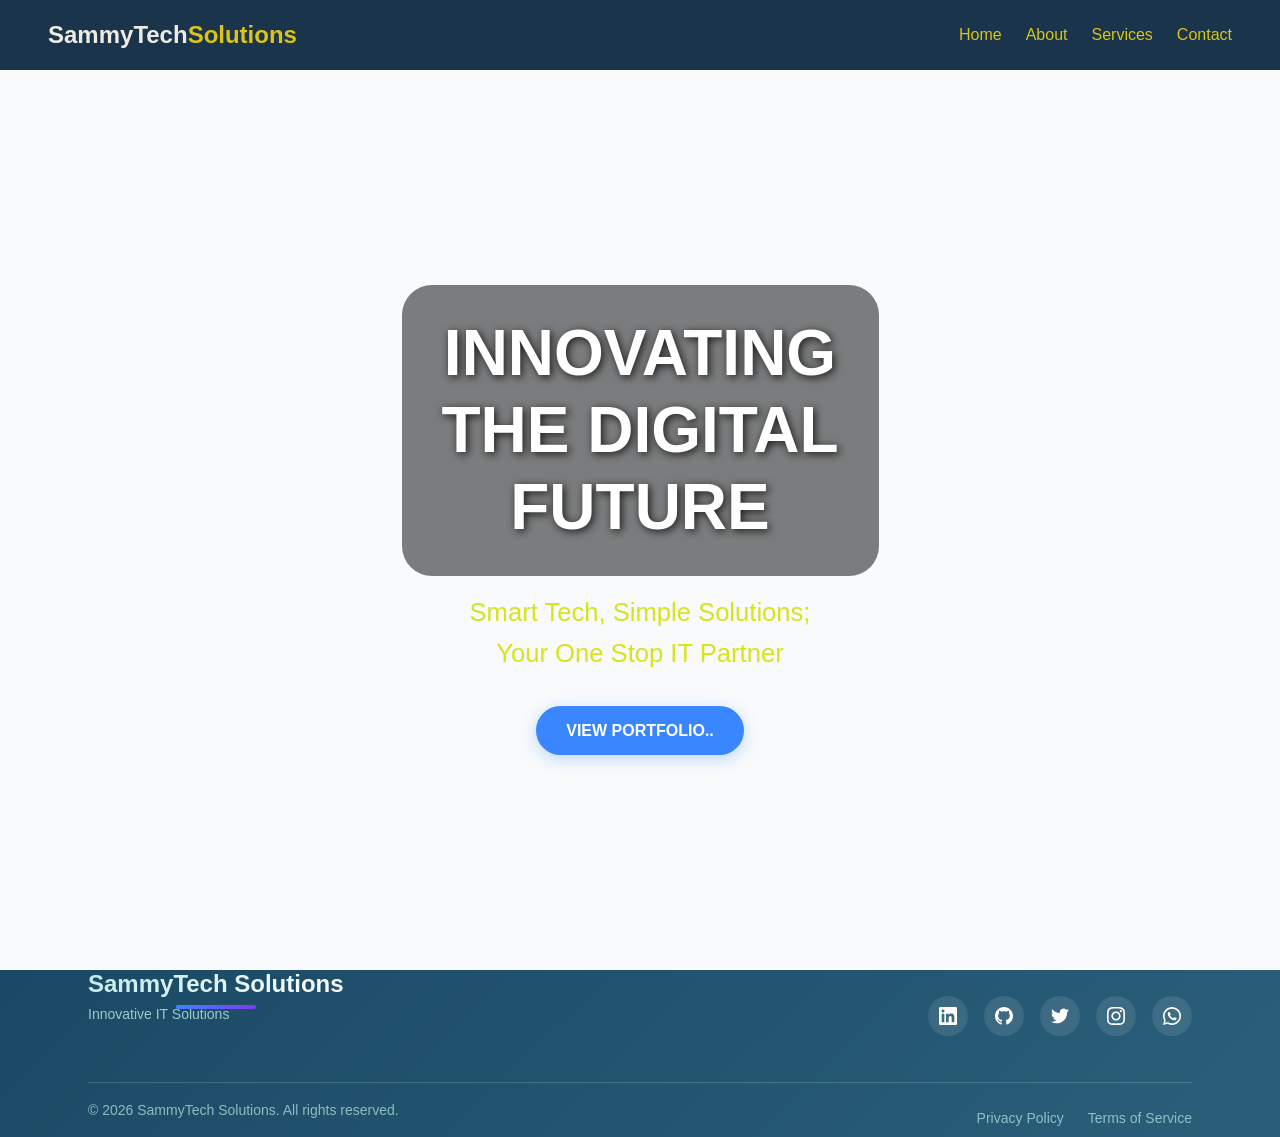
==== index.html @ ba225105 "first commit" ====
<!DOCTYPE html>
<html lang="en">
<head>
  <meta charset="UTF-8">
  <meta name="viewport" content="width=device-width, initial-scale=1.0">
  <title>SammyTech Solutions</title>
  <link rel="stylesheet" href="css/style.css">
</head>
<body>
<!-- Navigation -->
<header>
  <nav class="navbar">
    <div class="logo">SammyTech<span>Solutions</span></div>

    <!-- Hamburger Icon -->
    <div class="menu-toggle" id="menu-toggle">☰</div>

    <ul class="nav-links" id="nav-links">
      <li><a href="index.html">Home</a></li>
      <li><a href="about.html">About</a></li>
      <li><a href="services.html">Services</a></li>
      <li><a href="contact us.html">Contact</a></li>
    </ul>
  </nav>
</header>


<!-- Hero Section with Slideshow -->
<section class="home-hero">
  <div class="slideshow">
    <div class="slide slide1"></div>
    <div class="slide slide2"></div>
    <div class="slide slide3"></div>
  </div>

  <div class="home-hero-content">
    <h1>Innovating <br> the Digital<br> Future</h1>
    <p>Smart Tech, Simple Solutions; <br> Your One Stop IT Partner</p>
    <a href="portfolio.html" class="btn">View Portfolio..</a>
  </div>
</section>


  <!-- Dots (Indicators) -->
  <div class="dots">
    <span class="dot active"></span>
    <span class="dot"></span>
  </div>
</section>


  <!-- ✅ Link JS file -->
  <script src="js/script.js"></script>
  <script>
const slides = document.querySelectorAll('.slide');
const dots = document.querySelectorAll('.dot');
const slider = document.querySelector('.slider');
const nextButton = document.querySelector('.next');
const prevButton = document.querySelector('.prev');
let currentIndex = 0;

function showSlide(index) {
  if (!slides.length || !dots.length) return;

  slides.forEach((slide, i) => {
    slide.classList.remove('active');
    dots[i].classList.remove('active');
  });

  slides[index].classList.add('active');
  dots[index].classList.add('active');

  if (slider) {
    slider.style.transform = `translateX(-${index * 100}%)`;
  }
}

if (nextButton) {
  nextButton.addEventListener('click', () => {
    currentIndex = (currentIndex + 1) % slides.length;
    showSlide(currentIndex);
  });
}

if (prevButton) {
  prevButton.addEventListener('click', () => {
    currentIndex = (currentIndex - 1 + slides.length) % slides.length;
    showSlide(currentIndex);
  });
}

dots.forEach((dot, i) => {
  dot.addEventListener('click', () => {
    currentIndex = i;
    showSlide(i);
  });
});

if (slides.length) {
  setInterval(() => {
    currentIndex = (currentIndex + 1) % slides.length;
    showSlide(currentIndex);
  }, 5000);
}
</script>

<script>
  const toggle = document.getElementById('menu-toggle');
  const navLinks = document.getElementById('nav-links');

  function toggleMenu() {
    if (window.innerWidth > 768) return;
    navLinks.classList.toggle('active');
  }

  toggle.addEventListener('click', (event) => {
    event.stopPropagation();
    toggleMenu();
  });

  document.addEventListener('click', (event) => {
    const clickedInsideNav = navLinks.contains(event.target) || toggle.contains(event.target);

    if (!clickedInsideNav && window.innerWidth <= 768 && navLinks.classList.contains('active')) {
      navLinks.classList.remove('active');
    }
  });
</script>
  <!-- Portfolio Footer -->
    <footer class="portfolio-footer">
        <div class="footer-container">
            <!-- Main Footer Content -->
            <div class="footer-content">
                <!-- Brand/Logo -->
                <div class="footer-brand">
                    <h2 class="brand-title">SammyTech Solutions</h2>
                    <p class="brand-subtitle">Innovative IT Solutions</p>
                </div>


                <!-- Social Media Icons -->
                <div class="social-links">
                    <a href="https://www.linkedin.com/in/sam-david-876a6b316" target="_blank" rel="noopener noreferrer" class="social-icon" aria-label="LinkedIn">
                        <svg class="icon" viewBox="0 0 24 24">
                            <path d="M20.447 20.452h-3.554v-5.569c0-1.328-.027-3.037-1.852-3.037-1.853 0-2.136 1.445-2.136 2.939v5.667H9.351V9h3.414v1.561h.046c.477-.9 1.637-1.85 3.37-1.85 3.601 0 4.267 2.37 4.267 5.455v6.286zM5.337 7.433c-1.144 0-2.063-.926-2.063-2.065 0-1.138.92-2.063 2.063-2.063 1.14 0 2.064.925 2.064 2.063 0 1.139-.925 2.065-2.064 2.065zm1.782 13.019H3.555V9h3.564v11.452zM22.225 0H1.771C.792 0 0 .774 0 1.729v20.542C0 23.227.792 24 1.771 24h20.451C23.2 24 24 23.227 24 22.271V1.729C24 .774 23.2 0 22.222 0h.003z"/>
                        </svg>
                    </a>
                    <a href="https://github.com/samd-sys" target="_blank" rel="noopener noreferrer" class="social-icon" aria-label="GitHub">
                        <svg class="icon" viewBox="0 0 24 24">
                            <path d="M12 0c-6.626 0-12 5.373-12 12 0 5.302 3.438 9.8 8.207 11.387.599.111.793-.261.793-.577v-2.234c-3.338.726-4.033-1.416-4.033-1.416-.546-1.387-1.333-1.756-1.333-1.756-1.089-.745.083-.729.083-.729 1.205.084 1.839 1.237 1.839 1.237 1.07 1.834 2.807 1.304 3.492.997.107-.775.418-1.305.762-1.604-2.665-.305-5.467-1.334-5.467-5.931 0-1.311.469-2.381 1.236-3.221-.124-.303-.535-1.524.117-3.176 0 0 1.008-.322 3.301 1.23.957-.266 1.983-.399 3.003-.404 1.02.005 2.047.138 3.006.404 2.291-1.552 3.297-1.23 3.297-1.23.653 1.653.242 2.874.118 3.176.77.84 1.235 1.911 1.235 3.221 0 4.609-2.807 5.624-5.479 5.921.43.372.823 1.102.823 2.222v3.293c0 .319.192.694.801.576 4.765-1.589 8.199-6.086 8.199-11.386 0-6.627-5.373-12-12-12z"/>
                        </svg>
                    </a>
                    <a href="https://x.com/Samd_254" target="_blank" rel="noopener noreferrer" class="social-icon" aria-label="Twitter">
                        <svg class="icon" viewBox="0 0 24 24">
                            <path d="M23.953 4.57a10 10 0 01-2.825.775 4.958 4.958 0 002.163-2.723c-.951.555-2.005.959-3.127 1.184a4.92 4.92 0 00-8.384 4.482C7.69 8.095 4.067 6.13 1.64 3.162a4.822 4.822 0 00-.666 2.475c0 1.71.87 3.213 2.188 4.096a4.904 4.904 0 01-2.228-.616v.06a4.923 4.923 0 003.946 4.827 4.996 4.996 0 01-2.212.085 4.936 4.936 0 004.604 3.417 9.867 9.867 0 01-6.102 2.105c-.39 0-.779-.023-1.17-.067a13.995 13.995 0 007.557 2.209c9.053 0 13.998-7.496 13.998-13.985 0-.21 0-.42-.015-.63A9.935 9.935 0 0024 4.59z"/>
                        </svg>
                    </a>
                    <a href="https://www.instagram.com/its.sam_dave?igsh=YTFzZWx4OG44Z2Vz" target="_blank" rel="noopener noreferrer" class="social-icon" aria-label="Instagram">
                        <svg class="icon" viewBox="0 0 24 24">
                            <path d="M12 2.163c3.204 0 3.584.012 4.85.07 3.252.148 4.771 1.691 4.919 4.919.058 1.265.069 1.645.069 4.849 0 3.205-.012 3.584-.069 4.849-.149 3.225-1.664 4.771-4.919 4.919-1.266.058-1.644.07-4.85.07-3.204 0-3.584-.012-4.849-.07-3.26-.149-4.771-1.699-4.919-4.92-.058-1.265-.07-1.644-.07-4.849 0-3.204.013-3.583.07-4.849.149-3.227 1.664-4.771 4.919-4.919 1.266-.057 1.645-.069 4.849-.069zm0-2.163c-3.259 0-3.667.014-4.947.072-4.358.2-6.78 2.618-6.98 6.98-.059 1.281-.073 1.689-.073 4.948 0 3.259.014 3.668.072 4.948.2 4.358 2.618 6.78 6.98 6.98 1.281.058 1.689.072 4.948.072 3.259 0 3.668-.014 4.948-.072 4.354-.2 6.782-2.618 6.979-6.98.059-1.28.073-1.689.073-4.948 0-3.259-.014-3.667-.072-4.947-.196-4.354-2.617-6.78-6.979-6.98-1.281-.059-1.69-.073-4.949-.073zm0 5.838c-3.403 0-6.162 2.759-6.162 6.162s2.759 6.163 6.162 6.163 6.162-2.759 6.162-6.163c0-3.403-2.759-6.162-6.162-6.162zm0 10.162c-2.209 0-4-1.79-4-4 0-2.209 1.791-4 4-4s4 1.791 4 4c0 2.21-1.791 4-4 4zm6.406-11.845c-.796 0-1.441.645-1.441 1.44s.645 1.44 1.441 1.44c.795 0 1.439-.645 1.439-1.44s-.644-1.44-1.439-1.44z"/>
                        </svg>
                    </a>
                    <a href="https://wa.me/254114451922" target="_blank" rel="noopener noreferrer" class="social-icon" aria-label="WhatsApp">
    <svg class="icon" viewBox="0 0 24 24">
        <path d="M20.52 3.48A11.82 11.82 0 0012 0C5.37 0 0 5.37 0 12c0 2.12.55 4.19 1.59 6.01L0 24l6.19-1.62A11.94 11.94 0 0012 24c6.63 0 12-5.37 12-12 0-3.18-1.24-6.17-3.48-8.52zM12 21.82c-1.84 0-3.63-.49-5.19-1.43l-.37-.22-3.67.96.98-3.58-.24-.38A9.82 9.82 0 012.18 12C2.18 6.48 6.48 2.18 12 2.18c2.62 0 5.08 1.02 6.93 2.87A9.75 9.75 0 0121.82 12c0 5.52-4.3 9.82-9.82 9.82zm5.36-7.36c-.29-.14-1.7-.84-1.96-.94-.26-.1-.45-.14-.63.15-.19.29-.73.94-.89 1.13-.16.19-.33.21-.62.07-.29-.14-1.21-.45-2.3-1.45-.85-.76-1.42-1.7-1.59-1.99-.16-.29-.02-.45.12-.59.12-.12.29-.33.43-.5.14-.17.19-.29.29-.48.1-.19.05-.36-.02-.5-.07-.14-.63-1.52-.86-2.09-.22-.53-.45-.46-.62-.47h-.53c-.19 0-.5.07-.76.36-.26.29-1 1-1 2.43s1.03 2.82 1.18 3.01c.15.19 2.03 3.1 4.91 4.35.69.3 1.22.48 1.63.61.68.22 1.3.19 1.79.12.55-.08 1.7-.69 1.94-1.35.24-.66.24-1.23.17-1.35-.07-.12-.26-.19-.55-.33z"/>
    </svg>
</a>

                </div>
            </div>

            <!-- Bottom Section -->
            <div class="footer-bottom">
                <p>&copy; 2026 SammyTech Solutions. All rights reserved.</p>
                <div class="footer-links">
                    <a href="#privacy">Privacy Policy</a>
                    <a href="#terms">Terms of Service</a>
                </div>
            </div>
        </div>
    </footer>
</body>
</html>
---- css/style.css ----
/* ============================= */
/* Global Reset & Base Styles     */
/* ============================= */
* {
  margin: 0;
  padding: 0;
  box-sizing: border-box;
}

body {
  font-family: 'Segoe UI', Tahoma, Geneva, Verdana, sans-serif;
  background: #ffffff;
  color: #2E2E2E;
  line-height: 1.6;
}

/* ============================= */
/* Navbar */
/* ============================= */
.navbar {
  display: flex;
  justify-content: space-between;
  align-items: center;
  padding: 1rem 3rem;
  background: #19344b;
  color: #ecece4;
  position: relative;
  z-index: 1000;
}

.navbar .logo {
  font-size: 1.5rem;
  font-weight: bold;
}

.navbar .logo span {
  color: #dbc415;
}

/* Desktop Links */
.navbar .nav-links {
  list-style: none;
  display: flex;
  gap: 1.5rem;
}

.navbar .nav-links a {
  text-decoration: none;
  color: #dbc415;
  font-weight: 500;
  transition: color 0.3s;
}

.navbar .nav-links a:hover,
.navbar .nav-links a.active {
  color: #18ddc3;
}

/* Hamburger Icon */
.menu-toggle {
  font-size: 26px;
  cursor: pointer;
  display: none;
  color: #ecece4;
}

/* Close Button (X) inside menu */
.close-btn {
  font-size: 48px;
  cursor: pointer;
  display: none;
  color: #c5da0b;
  position: absolute;
  top:35px;
  
}

/* Responsive (mobile) */
@media (max-width: 768px) {
  .menu-toggle {
    display: block;
  }

  .navbar .nav-links {
    position: fixed;
    top: 0;
    right: -250px; /* hidden by default */
    width: 15%;
    height: 30%;
    background: #081327;
    flex-direction: column;
    align-items: center;
    justify-content: normal;
    gap: 1rem;
    transition: right 0.3s ease-in-out;
    padding: 2rem 1rem;
    margin-left: auto;
  }

  .navbar .nav-links.active {
    right: 0;
  }

  /* Show close button only when menu is active */
  .navbar .nav-links.active .close-btn {
    display: block;
  }
}



/* ============================= */
/* Home Page - Hero / Slideshow  */
/* ============================= */
/* Hero Section */
.home-hero {
  position: relative;
  height: 100vh;
  overflow: hidden;
  display: flex;
  align-items: center;
  justify-content: center;
  text-align: center;
  color: #fff;
}

/* Slideshow Background */
.slideshow {
  position: absolute;
  inset: 0;
  z-index: -1;
}

.slide {
  position: absolute;
  inset: 0;
  background-size: cover;
  background-position: center;
  opacity: 0;
  animation: fade 15s infinite;
  transition: opacity 0s ease-in-out; /* smooth fade */

}

.slide1 {
  background-image: url('../images/image 5.jpg');
  animation-delay: 0s;
}
.slide2 {
  background-image: url('../images/background 2.webp');
  animation-delay: 5s;
}
.slide3 {
  background-image: url('../images/background 3.webp');
  animation-delay: 10s;
}

@keyframes fade {
  0% { opacity: 0; }
  10% { opacity: 1; }
  30% { opacity: 1; }
  40% { opacity: 0; }
  100% { opacity: 0; }
}

/* Text Styling */
.hero-content {
  background: rgba(0, 0, 0, 0.5); /* black with 50% opacity */
  padding: 30px 40px;
  border-radius: 30px;
  display: inline-block; /* keeps background just around the text */
}

.home-hero-content h1 {
  background: rgba(0, 0, 0, 0.5); /* black with 50% opacity */
  padding: 30px 40px;
  border-radius: 30px;
  font-size: 4rem;
  font-weight: 800;
  text-transform: uppercase;
  text-shadow: 2px 2px 8px rgba(0,0,0,0.8);
  margin-bottom: 1rem;
  display: inline-block; /* keeps background just around the text */
}

.home-hero-content p {
  font-size: 1.6rem;
  margin-bottom: 2rem;
  color: #d6e41c;
}

/* Button Styling */
.btn {
  background: #1B4965;
  color: #1B4965;
  padding: 0.8rem 2rem;
  font-size: 1rem;
  font-weight: bold;
  text-transform: uppercase;
  border-radius: 50px;
  text-decoration: none;
  transition: all 0.3s ease;
}

.btn:hover {
  background: #1B4965;
  color: #23b69d;
  box-shadow: 0 0 15px #087a78;
}

/* Responsive */
@media (max-width: 768px) {
  .hero-content h1 {
    font-size: 2rem;
  }
  .hero-content p {
    font-size: 1rem;
  }
}


/* Hero */
.portfolio-hero {
  height: 90vh;
  background: linear-gradient(rgba(27, 73, 101, 0.7), rgba(27, 73, 101, 0.7)),
              url("hero-bg.jpg") center/cover no-repeat;
  display: flex;
  justify-content: center;
  align-items: center;
  text-align: center;
  color: #ffffff;
}

.portfolio-hero-text h1 {
  font-size: 48px;
}
.portfolio-hero-text span {
  color: #BEE9E8;
}
.portfolio-hero-text p {
  margin: 15px 0;
  font-size: 18px;
}
.btn {
  background: #BEE9E8;
  color: #1B4965;
  padding: 10px 20px;
  border-radius: 25px;
  text-decoration: none;
  font-weight: bold;
  transition: background 0.3s ease;
}
.btn:hover {
  background: #ffffff;
}

/* About */
.about {
  padding: 60px 10%;
  background: #BEE9E8;
  text-align: center;
}
.about h2 {
  margin-bottom: 20px;
}
.about-content {
  display: flex;
  flex-direction: column;
  align-items: center;
  gap: 20px;
}
.about-content img {
  width: 200px;
  border-radius: 50%;
  border: 4px solid #1B4965;
}

/* Portfolio */
.portfolio {
  padding: 60px 10%;
  text-align: center;
}
.portfolio h2 {
  margin-bottom: 20px;
}
.portfolio-grid {
  display: grid;
  grid-template-columns: repeat(auto-fit, minmax(250px, 1fr));
  gap: 20px;
  margin-top: 30px;
}
.card {
  background: #ffffff;
  border-radius: 12px;
  overflow: hidden;
  box-shadow: 0px 4px 8px rgba(0,0,0,0.1);
  transition: transform 0.3s ease;
}
.card:hover {
  transform: translateY(-5px);
}
.card img {
  width: 100%;
  height: 200px;
  object-fit: cover;
}
.card h3 {
  padding: 15px;
  color: #1B4965;
}

/* Contact */
.contact {
  padding: 60px 10%;
  background: #1B4965;
  color: #ffffff;
  text-align: center;
}
.contact a {
  color: #BEE9E8;
  text-decoration: none;
}


/* ============================= */
/* About Page                    */
/* ============================= */
        /* CSS Reset and Base Styles */
        * {
            margin: 0;
            padding: 0;
            box-sizing: border-box;
        }

        :root {
            --deep-navy: #545557;
            --rich-gray: #545557;
            --teal-blue: #1B4965;
            --soft-accent-blue: #8de4f3;
            --soft-accent-yellow: #dbc415;
            --light-text: #ffffff;
            --medium-text: #cccccc;
            --transition: all 0.3s ease;
        }

        body {
            font-family: 'Segoe UI', Tahoma, Geneva, Verdana, sans-serif;
            background-color: var(--deep-navy);
            color: var(--light-text);
            line-height: 1.6;
            overflow-x: hidden;
        }

        .container {
            width: 90%;
            max-width: 1200px;
            margin: 0 auto;
            padding: 2rem 0;
        }

        /* Typography */
        h1, h2, h3 {
            font-weight: 700;
            line-height: 1.2;
            margin-bottom: 1rem;
        }

         h1 {
            font-size: 3.5rem;
            background: linear-gradient(90deg, var(--soft-accent-blue), var(--soft-accent-yellow));
            -webkit-background-clip: text;
            background-clip: text;
            color: white;
            margin-bottom: 1.5rem;
        }

        h2 {
            font-size: 2.5rem;
            position: relative;
            display: inline-block;
            color: #dbc415;
            margin-bottom: 2rem;
        }

        h2::after {
            content: '';
            position: absolute;
            bottom: -10px;
            left: 0;
            width: 60px;
            height: 4px;
            background: linear-gradient(90deg, var(--soft-accent-blue), var(--soft-accent-yellow));
            border-radius: 2px;
        }

        p {
            font-size: 1.1rem;
            color: var(--medium-text);
            margin-bottom: 1.5rem;
        }

        /* Our Story Section */
        .story-section {
            position: relative;
            min-height: 100vh;
            display: flex;
            align-items: center;
            overflow: hidden;
        }

        .story-background {
            position: absolute;
            top: 0;
            left: 0;
            width: 100%;
            height: 100%;
            background-image: url('../images/freestyle 4.png');
            background-size: cover;
            background-position: center;
            z-index: -1;
        }

        .story-background::after {
            content: '';
            position: absolute;
            top: 0;
            left: 0;
            width: 100%;
            height: 100%;
            background: linear-gradient(135deg, rgba(13, 17, 23, 0.85) 0%, rgba(26, 26, 26, 0.75) 100%);
        }

        .story-content {
            display: grid;
            grid-template-columns: 1fr;
            gap: 3rem;
            align-items: center;
        }

        .story-text {
            opacity: 0;
            transform: translateY(30px);
            transition: opacity 0.8s ease, transform 0.8s ease;
        }

        .story-text.visible {
            opacity: 1;
            transform: translateY(0);
        }

        .story-image {
            opacity: 0;
            transform: translateY(30px);
            transition: opacity 0.8s ease 0.3s, transform 0.8s ease 0.3s;
            border-radius: 10px;
            overflow: hidden;
            box-shadow: 0 10px 30px rgba(0, 0, 0, 0.3);
        }

        .story-image.visible {
            opacity: 1;
            transform: translateY(0);
        }

        .story-image img {
            width: 100%;
            height: auto;
            display: block;
            transition: transform 0.5s ease;
        }

        .story-image:hover img {
            transform: scale(1.05);
        }

        /* FAQ Section */
        .faq-section {
            padding: 5rem 0;
            background-color: var(--rich-gray);
        }

        .faq-container {
            max-width: 800px;
            margin: 0 auto;
        }

        .faq-item {
            margin-bottom: 1rem;
            border-radius: 8px;
            overflow: hidden;
            box-shadow: 0 4px 15px rgba(0, 0, 0, 0.1);
            transition: var(--transition);
            background-color: rgba(243, 234, 234, 0.05);
        }

        .faq-item:hover {
            box-shadow: 0 6px 20px rgba(187, 216, 228, 0.15);
        }

        .faq-question {
            padding: 1.5rem;
            cursor: pointer;
            display: flex;
            justify-content: space-between;
            align-items: center;
            font-weight: 600;
            font-size: 1.2rem;
            transition: var(--transition);
        }

        .faq-question:hover {
            color: var(--soft-accent-blue);
        }

        .faq-arrow {
            transition: transform 0.3s ease;
        }

        .faq-arrow.rotated {
            transform: rotate(180deg);
        }

        .faq-answer {
            max-height: 0;
            overflow: hidden;
            transition: max-height 0.5s ease, padding 0.3s ease;
            padding: 0 1.5rem;
            background-color: rgba(255, 255, 255, 0.03);
        }

        .faq-answer.open {
            max-height: 500px;
            padding: 1.5rem;
        }

        .faq-answer p {
            margin-bottom: 0;
            opacity: 0;
            transition: opacity 0.3s ease 0.2s;
        }

        .faq-answer.open p {
            opacity: 1;
        }

        /* Responsive Design */
        @media (min-width: 768px) {
            .story-content {
                grid-template-columns: 1fr 1fr;
            }
            
            h1 {
                font-size: 4rem;
            }
        }

        @media (max-width: 767px) {
            h1 {
                font-size: 2.5rem;
            }
            
            h2 {
                font-size: 2rem;
            }
            
            .story-section {
                min-height: 80vh;
            }
        }

/* ============================= */
/* portfolio page                */
/* ============================= */

        /* CSS Variables */
        :root {
            --primary-color: #3a86ff;
            --secondary-color: #8338ec;
            --accent-color: #ff006e;
            --dark-color: #1a1a2e;
            --light-color: #f8f9fa;
            --gray-color: #6c757d;
            --transition: all 0.3s ease;
        }

        /* Base Styles */
        * {
            margin: 0;
            padding: 0;
            box-sizing: border-box;
        }

        html {
            scroll-behavior: smooth;
        }

        body {
            font-family: 'Segoe UI', Tahoma, Geneva, Verdana, sans-serif;
            line-height: 1.6;
            color: #333;
            background-color: var(--light-color);
        }

        .container {
            width: 90%;
            max-width: 1200px;
            margin: 0 auto;
            padding: 0 15px;
        }

        section {
            padding: 80px 0;
        }

        h1, h2, h3, h4 {
            margin-bottom: 1rem;
            line-height: 1.2;
        }

        h2 {
            font-size: 2.5rem;
            text-align: center;
            margin-bottom: 3rem;
            position: relative;
        }

        h2::after {
            content: '';
            position: absolute;
            bottom: -10px;
            left: 50%;
            transform: translateX(-50%);
            width: 80px;
            height: 4px;
            background: linear-gradient(to right, var(--primary-color), var(--secondary-color));
            border-radius: 2px;
        }

        p {
            margin-bottom: 1rem;
        }

        .btn {
            display: inline-block;
            padding: 12px 30px;
            background: var(--primary-color);
            color: white;
            border: none;
            border-radius: 30px;
            cursor: pointer;
            text-decoration: none;
            font-weight: 600;
            transition: var(--transition);
            box-shadow: 0 4px 15px rgba(58, 134, 255, 0.3);
        }

        .btn:hover {
            background: var(--secondary-color);
            transform: translateY(-3px);
            box-shadow: 0 6px 20px rgba(131, 56, 236, 0.4);
        }

        .btn-outline {
            background: transparent;
            border: 2px solid var(--primary-color);
            color: var(--primary-color);
        }

        .btn-outline:hover {
            background: var(--primary-color);
            color: white;
        }

        /* Hero Section */
      .hero {
    background: url('../images/freestyle 1.png') no-repeat center center/cover;
    color: white;
    padding: 150px 0 100px;
    text-align: center;
}


        .hero-content {
            max-width: 800px;
            margin: 0 auto;
        }

        .hero h1 {
            font-size: 3.5rem;
            margin-bottom: 1.5rem;
        }

        .hero p {
            font-size: 1.2rem;
            margin-bottom: 2.5rem;
            opacity: 0.9;
        }

        .hero-btns {
            display: flex;
            justify-content: center;
            gap: 20px;
        }

        .hero .btn {
            background: white;
            color: var(--primary-color);
        }

        .hero .btn-outline {
            background: transparent;
            border: 2px solid white;
            color: white;
        }

        .hero .btn:hover {
            background: var(--accent-color);
            color: white;
            border-color: var(--accent-color);
        }

        /* Services Section */
        .services-grid {
            display: grid;
            grid-template-columns: repeat(auto-fit, minmax(250px, 1fr));
            gap: 30px;
        }

        .service-card {
            background: white;
            padding: 40px 30px;
            border-radius: 10px;
            text-align: center;
            box-shadow: 0 5px 15px rgba(0, 0, 0, 0.05);
            transition: var(--transition);
        }

        .service-card:hover {
            transform: translateY(-10px);
            box-shadow: 0 15px 30px rgba(0, 0, 0, 0.1);
        }

        .service-icon {
            font-size: 3rem;
            color: var(--primary-color);
            margin-bottom: 20px;
        }

        .service-card h3 {
            font-size: 1.5rem;
            margin-bottom: 15px;
        }

        /* Projects Section */
        .projects-grid {
            display: grid;
            grid-template-columns: repeat(auto-fill, minmax(300px, 1fr));
            gap: 30px;
        }

       .project-card {
  background: #fff;
  border-radius: 12px;
  overflow: hidden;
  box-shadow: 0 4px 10px rgba(0, 0, 0, 0.1);
  max-width: 350px;
  transition: transform 0.3s ease, box-shadow 0.3s ease;
}

.project-card:hover {
  transform: translateY(-5px);
  box-shadow: 0 6px 16px rgba(0, 0, 0, 0.15);
}

.project-card img.gallery-img {
  width: 100%;
  height: 200px;
  object-fit: cover; /* keeps the image nicely cropped */
  display: block;
}

.project-content {
  padding: 16px;
  text-align: left;
}

.project-content h3 {
  font-size: 1.2rem;
  margin-bottom: 8px;
}

.project-content p {
  font-size: 0.95rem;
  color: #555;
  margin-bottom: 12px;
}

.project-tech {
  display: flex;
  flex-wrap: wrap;
  gap: 8px;
}

.tech-tag {
  background: #f0f0f0;
  color: #333;
  padding: 4px 10px;
  border-radius: 6px;
  font-size: 0.8rem;
}

        .project-btn {
            display: inline-block;
            margin-top: 10px;
            font-weight: 500;
            color: var(--primary-color);
            text-decoration: none;
            transition: var(--transition);
        }

        .project-btn:hover {
            color: var(--secondary-color);
        }

        /* Gallery Section */
    .gallery {
    padding: 80px 0;
    text-align: center;
    background-color: #0d1117; /* dark theme */
    color: white;
}

.gallery h2 {
    font-size: 2em;
    margin-bottom: 40px;
}

.gallery-grid {
    display: grid;
    grid-template-columns: repeat(auto-fit, minmax(250px, 1fr));
    gap: 25px;
    max-width: 1200px;
    margin: 0 auto;
}

.gallery-item {
    position: relative;
    overflow: hidden;
    border-radius: 12px;
    box-shadow: 0 4px 15px rgba(0,0,0,0.3);
    transition: transform 0.3s ease;
}

.gallery-item:hover {
    transform: scale(1.05);
}

.gallery-img {
   width: 100%;
    height: 100%;
    object-fit: cover;
    display: block;
} 

.gallery-caption {
    background: rgba(0, 0, 0, 0.6);
    color: white;
    position: absolute;
    bottom: 0;
    width: 100%;
    padding: 10px;
    font-size: 0.95em;
    text-align: center;
}


        .gallery-item:hover .gallery-caption {
            transform: translateY(0);
        }

        /* Lightbox */
        .lightbox {
            display: none;
            position: fixed;
            top: 0;
            left: 0;
            width: 100%;
            height: 100%;
            background: rgba(0, 0, 0, 0.9);
            z-index: 2000;
            justify-content: center;
            align-items: center;
        }

        .lightbox-content {
            max-width: 90%;
            max-height: 90%;
        }

        .lightbox img {
            max-width: 100%;
            max-height: 100%;
            border-radius: 10px;
        }

        .lightbox-close {
            position: absolute;
            top: 20px;
            right: 30px;
            color: rgb(255, 255, 255);
            font-size: 2rem;
            cursor: pointer;
        }

        /* Skills Section */
        .skills-container {
            display: grid;
            grid-template-columns: repeat(auto-fit, minmax(300px, 1fr));
            gap: 40px;
            
        }

        .skill-category h3 {
            font-size: 1.5rem;
            margin-bottom: 20px;
            color: var(--primary-color);
        }

        .skill-list {
            display: flex;
            flex-wrap: wrap;
            gap: 15px;
        }

        .skill-item {
            background: rgb(217, 223, 233);
            padding: 15px 20px;
            border-radius: 8px;
            box-shadow: 0 3px 10px rgba(0, 0, 0, 0.05);
            display: flex;
            align-items: center;
            gap: 10px;
            transition: var(--transition);
        }

        .skill-item:hover {
            transform: translateY(-5px);
            box-shadow: 0 5px 15px rgba(0, 0, 0, 0.1);
        }

        .skill-icon {
            font-size: 1.5rem;
            color: var(--primary-color);
        }

        /* Achievements Section */
        .achievements-container {
            display: grid;
            grid-template-columns: repeat(auto-fit, minmax(300px, 1fr));
            gap: 30px;
        }

        .achievement-card {
            background: white;
            padding: 30px;
            border-radius: 10px;
            box-shadow: 0 5px 15px rgba(0, 0, 0, 0.05);
            text-align: center;
            transition: var(--transition);
        }

        .achievement-card:hover {
            transform: translateY(-10px);
            box-shadow: 0 15px 30px rgba(0, 0, 0, 0.1);
        }

        .achievement-icon {
            font-size: 3rem;
            color: var(--primary-color);
            margin-bottom: 20px;
        }

        .achievement-number {
            font-size: 3rem;
            font-weight: 700;
            color: var(--primary-color);
            margin-bottom: 10px;
        }

        .testimonial {
            background: white;
            padding: 30px;
            border-radius: 10px;
            box-shadow: 0 5px 15px rgba(0, 0, 0, 0.05);
            position: relative;
        }

        .testimonial::before {
            content: '"';
            font-size: 5rem;
            color: rgba(58, 134, 255, 0.1);
            position: absolute;
            top: -10px;
            left: 10px;
        }

        .testimonial-text {
            font-style: italic;
            margin-bottom: 20px;
        }

        .testimonial-author {
            font-weight: 600;
            color: var(--primary-color);
        }

        /* Footer */
        footer {
            background: var(--dark-color);
            color: white;
            padding: 60px 0 30px;
        }

        .footer-content {
            display: grid;
            grid-template-columns: repeat(auto-fit, minmax(250px, 1fr));
            gap: 40px;
            margin-bottom: 40px;
        }

        .footer-about h3, .footer-links h3, .footer-contact h3 {
            color: white;
            margin-bottom: 20px;
            font-size: 1.3rem;
        }

        .footer-links ul {
            list-style: none;
        }

        .footer-links li {
            margin-bottom: 10px;
        }

        .footer-links a {
            color: #ccc;
            text-decoration: none;
            transition: var(--transition);
        }

        .footer-links a:hover {
            color: var(--primary-color);
        }

        .footer-contact p {
            margin-bottom: 10px;
            display: flex;
            align-items: center;
            gap: 10px;
        }

        .social-links {
            display: flex;
            gap: 15px;
            margin-top: 20px;
        }

        .social-links a {
            display: flex;
            align-items: center;
            justify-content: center;
            width: 40px;
            height: 40px;
            background: rgba(255, 255, 255, 0.1);
            border-radius: 50%;
            color: white;
            text-decoration: none;
            transition: var(--transition);
        }

        .social-links a:hover {
            background: var(--primary-color);
            transform: translateY(-5px);
        }

        .copyright {
            text-align: center;
            padding-top: 30px;
            border-top: 1px solid rgba(255, 255, 255, 0.1);
            color: #ccc;
            font-size: 0.9rem;
        }

        /* Responsive Design */
        @media (max-width: 992px) {
            .hero h1 {
                font-size: 2.8rem;
            }
        }

       

            .hero h1 {
                font-size: 2.3rem;
            }

            .hero-btns {
                flex-direction: column;
                align-items: center;
            }

            h2 {
                font-size: 2rem;
            }
        

        @media (max-width: 576px) {
            .hero h1 {
                font-size: 2rem;
            }

            section {
                padding: 60px 0;
            }
        }

/* ============================= */
/* Contact Page                  */
/* ============================= */
/* Contact Section */
.contact-section {
  padding: 60px 20px;
  max-width: 1200px;
  margin: auto;
}

.contact-header {
  text-align: center;
  margin-bottom: 40px;
}

.contact-header h1 {
  font-size: 2.5rem;
  color: #1B4965;
}

.contact-header p {
  color: #fafaf8;
}

/* Container Layout */
.contact-container {
  display: flex;
  flex-wrap: wrap;
  gap: 30px;
  margin-bottom: 40px;
}

/* Contact Form */
.contact-form {
  flex: 1;
  min-width: 10px;
  min-height: 50px;
  background: #13242398;
  padding: 25px;
  border-radius: 10px;
  box-shadow: 0 4px 12px rgba(0,0,0,0.1);
  transition: transform 0.3s;
}

.contact-form:hover {
  transform: translateY(-5px);
}

.contact-form h2 {
  margin-bottom: 15px;
  color: #f0f3f5;
}

.contact-form input,
.contact-form textarea {
  width: 100%;
  padding: 12px;
  margin: 10px 0;
  border: 1px solid #ddd;
  border-radius: 6px;
  outline: none;
  transition: 0.3s;
}

.contact-form input:focus,
.contact-form textarea:focus {
  border-color: #BEE9E8;
  box-shadow: 0 0 5px #BEE9E8;
}

.contact-form button {
  width: 100%;
  padding: 12px;
  background: #1B4965;
  color: #fff;
  border: none;
  border-radius: 6px;
  font-size: 1rem;
  cursor: pointer;
  transition: background 0.3s, transform 0.2s;
}

.contact-form button:hover {
  background: #7ff7d9;
  color: #1B4965;
  transform: scale(1.05);
}

/* Contact Info */
.contact-info {
  flex: 1;
  min-width: 300px;
  background: #fff;
  padding: 25px;
  border-radius: 10px;
  box-shadow: 0 4px 12px rgba(0,0,0,0.1);
}

.contact-info h2 {
  margin-bottom: 15px;
}

.contact-info p {
  margin: 10px 0;
  font-size: 1rem;
}

.contact-info i {
  margin-right: 10px;
  color: #1B4965;
  transition: transform 0.3s, color 0.3s;
}

.contact-info a {
  color: #1B4965;
  text-decoration: none;
  transition: color 0.3s;
}

.contact-info a:hover i,
.contact-info a:hover {
  color: #BEE9E8;
  transform: scale(1.2);
}

/* Map */
.map-container {
  margin-top: 20px;
  border-radius: 8px;
  overflow: hidden;
}

/* Newsletter */
.newsletter {
  text-align: center;
  background: #1B4965;
  padding: 30px;
  border-radius: 10px;
  color: #fff;
}

.newsletter h2 {
  margin-bottom: 15px;
}

.newsletter form {
  display: flex;
  justify-content: center;
  gap: 10px;
  flex-wrap: wrap;
}

.newsletter input {
  padding: 12px;
  width: 250px;
  border: none;
  border-radius: 6px;
  outline: none;
}

.newsletter button {
  padding: 12px 20px;
  border: none;
  border-radius: 6px;
  background: #BEE9E8;
  color: #1B4965;
  font-weight: bold;
  cursor: pointer;
  transition: 0.3s;
}

.newsletter button:hover {
  background: #fff;
  color: #1B4965;
}

/* Responsive */
@media (max-width: 768px) {
  .contact-container {
    flex-direction: column;
  }
}

/* ============================= */
/* services                      */
/* ============================= */
       /* Hero Section */
.service-hero {
  background: linear-gradient(rgba(27, 73, 101, 0.8), rgba(27, 73, 101, 0.8)),
              url('https://via.placeholder.com/1600x500/1b4965/ffffff?text=Tech+Background');
  background-size: cover;
  background-position: center;
  background: url('../images/SD logo 2.png');
  padding: 100px 20px;
  text-align: center;
  font-size: 34px;
  color: #ffffff;
}

/* Hero Content */
.service-hero-content {
  background: rgba(0, 0, 0, 0.5); /* black with 50% opacity */
  padding: 30px 40px;
  border-radius: 30px;
  display: inline-block; /* keeps background just around the text */
}

.service-hero-content h1 {
  font-size: 6rem;
  margin-bottom: 3rem;
  text-shadow: #dbc415;
}

.service-hero-content p {
  font-size: 2rem;
  margin-bottom: 2rem;
  color: #dbc415;
}

    /* ===== Container ===== */
    #services {
      padding: 60px 20px;
      background: linear-gradient(135deg, #616770, #616770);
      font-family: Arial, sans-serif;
    }

    #services h2 {
      text-align: center;
      font-size: 2.5rem;
      margin-bottom: 50px;
      color: #f3f6f8;
    }

    /* ===== Grid Layout ===== */
    .services-grid {
      display: grid;
      grid-template-columns: repeat(auto-fit, minmax(280px, 1fr));
      gap: 25px;
      max-width: 1200px;
      margin: 0 auto;
    }

    /* ===== Card Style ===== */
    .service-card {
      background: #f8e7e7;
      border-radius: 12px;
      padding: 25px;
      box-shadow: 0 4px 12px rgba(0,0,0,0.1);
      transition: transform 0.3s ease, box-shadow 0.3s ease;
      position: relative;
    }

    .service-card:hover {
      transform: translateY(-5px);
      box-shadow: 0 6px 18px rgba(0,0,0,0.15);
    }

    .service-card h3 {
      margin-bottom: 10px;
      font-size: 1.3rem;
      color: #1B4965;
    }

    .service-card p {
      font-size: 0.95rem;
      color: #444;
      line-height: 1.5;
    }
    .service-details .service-img {
  width: 30%;
  border-radius: 8px;
  margin-bottom: 15px;
  box-shadow: 0 4px 12px rgba(0,0,0,0.1);
  transition: transform 0.3s ease;
}

.service-details .service-img:hover {
  transform: scale(1.03);
}


    /* ===== Buttons ===== */
    .learn-more-btn, .close-details {
      background: #1B4965;
      color: #fff;
      border: none;
      padding: 10px 18px;
      margin-top: 15px;
      cursor: pointer;
      border-radius: 6px;
      font-size: 0.9rem;
      transition: all 0.3s ease;
    }

    .learn-more-btn:hover, .close-details:hover {
      background: #23b69d;
      box-shadow: 0 0 10px rgba(35,182,157,0.5);
    }

    /* ===== Hidden Details ===== */
    .service-details {
      display: none;
      margin-top: 20px;
      background: #9cacc4;
      padding: 15px;
      border-radius: 10px;
      animation: fadeIn 0.3s ease;
    }

    .service-details.active {
      display: block;
    }

    @keyframes fadeIn {
      from {opacity: 0; transform: translateY(10px);}
      to {opacity: 1; transform: translateY(0);}
    }

    .service-details h4 {
      margin-bottom: 10px;
      color: #1B4965;
    }

    .service-details ul {
      list-style: none;
      padding: 0;
    }

    .service-details ul li {
      margin-bottom: 8px;
      padding-left: 15px;
      position: relative;
    }

    .service-details ul li::before {
      content: "✔";
      position: absolute;
      left: 0;
      color: #23b69d;
    }

    .close-details {
      position: absolute;
      top: 10px;
      right: 10px;
      font-size: 1rem;
      padding: 5px 10px;
    }

    @media (max-width: 768px) {
      body {
        overflow-x: hidden;
      }

      .service-hero {
        padding: 80px 16px;
      }

      .service-hero-content {
        width: 100%;
        max-width: 100%;
        padding: 24px 18px;
        border-radius: 20px;
      }

      .service-hero-content h1 {
        font-size: 2.5rem;
        margin-bottom: 1rem;
      }

      .service-hero-content p {
        font-size: 1.25rem;
        margin-bottom: 0.5rem;
      }

      #services {
        padding: 40px 16px;
      }

      #services h2 {
        font-size: 2rem;
        margin-bottom: 28px;
      }

      .services-grid {
        grid-template-columns: 1fr;
        gap: 18px;
      }

      .service-card {
        padding: 18px;
      }

      .service-card h3 {
        font-size: 1.15rem;
      }

      .service-card p {
        font-size: 0.9rem;
      }

      .learn-more-btn,
      .close-details {
        width: 100%;
        display: block;
        text-align: center;
      }

      .service-details {
        padding: 18px 14px 14px;
      }

      .close-details {
        position: relative;
        top: auto;
        right: auto;
        margin: 0 0 10px auto;
      }

      .portfolio-footer {
        padding: 1.5rem 1rem !important;
      }

      .footer-content,
      .footer-bottom {
        flex-direction: column;
        align-items: center;
        text-align: center;
      }

      .footer-nav,
      .social-links,
      .footer-links {
        flex-wrap: wrap;
        justify-content: center;
      }
    }

@keyframes fadeIn {
  from { opacity: 0; transform: translateY(15px); }
  to { opacity: 1; transform: translateY(0); }
}

/* ============================= */
/* Footer                        */
/* ============================= */
 * {
            margin: 0;
            padding: 0;
            box-sizing: border-box;
        }

        :root {
            /* Portfolio Colors */
            --portfolio-cyan: #BEE9E8;
            --portfolio-navy: #1B4965;
            --portfolio-cyan-dark: #A8D8D7;
            --portfolio-navy-light: #2A5F7A;
            
            /* Typography */
            --font-family: -apple-system, BlinkMacSystemFont, 'Segoe UI', Roboto, sans-serif;
        }

        body {
            font-family: var(--font-family);
            background-color: #f8fafc;
            min-height: 100vh;
            display: flex;
            flex-direction: column;
        }

        /* Main content for demo */
        .main-content {
            flex: 1;
            display: flex;
            align-items: center;
            justify-content: center;
            padding: 2rem;
            text-align: center;
        }

        .main-content h1 {
            font-size: 3rem;
            font-weight: bold;
            background: linear-gradient(135deg, var(--portfolio-navy), var(--portfolio-cyan-dark));
            -webkit-background-clip: text;
            background-clip: text;
            -webkit-text-fill-color: transparent;
            margin-bottom: 1rem;
        }

        .main-content p {
            color: #64748b;
            font-size: 1.2rem;
            margin-bottom: 2rem;
            max-width: 600px;
        }

        /* Footer Styles */
        .portfolio-footer {
            background: linear-gradient(135deg, var(--portfolio-navy), var(--portfolio-navy-light));
            padding: 0rem 5.5rem;
            color: var(--portfolio-cyan);
        }

        .footer-container {
            max-width: 1200px;
            margin: 0 auto;
        }

        /* Desktop Layout */
        .footer-content {
            display: flex;
            align-items: center;
            justify-content: space-between;
        }

        /* Brand Section */
        .footer-brand {
            flex-shrink: 0;
        }

        .brand-title {
            font-size: 1.5rem;
            font-weight: bold;
            background: linear-gradient(135deg, var(--portfolio-cyan), white);
            -webkit-background-clip: text;
            background-clip: text;
            -webkit-text-fill-color: transparent;
            margin-bottom: 0.25rem;
        }

        .brand-subtitle {
            font-size: 0.875rem;
            color: rgba(190, 233, 232, 0.8);
        }

        /* Navigation */
        .footer-nav {
            display: flex;
            gap: 2rem;
        }

        .footer-link {
            position: relative;
            color: var(--portfolio-cyan);
            text-decoration: none;
            font-weight: 500;
            padding: 0.5rem 0;
            transition: all 0.3s cubic-bezier(0.4, 0, 0.2, 1);
            display: inline-block;
        }

        .footer-link::after {
            content: '';
            position: absolute;
            bottom: 0;
            left: 0;
            width: 0;
            height: 2px;
            background-color: var(--portfolio-cyan);
            transition: width 0.3s ease-out;
        }

        .footer-link:hover {
            transform: scale(1.05);
            color: white;
        }

        .footer-link:hover::after {
            width: 100%;
        }

        /* Social Media */
        .social-links {
            display: flex;
            gap: 1rem;
        }

        .social-icon {
            display: inline-flex;
            align-items: center;
            justify-content: center;
            width: 2.5rem;
            height: 2.5rem;
            border-radius: 50%;
            background-color: rgba(190, 233, 232, 0.2);
            color: var(--portfolio-cyan);
            text-decoration: none;
            transition: all 0.3s cubic-bezier(0.4, 0, 0.2, 1);
        }

        .social-icon:hover {
            transform: scale(1.1);
            background-color: var(--portfolio-cyan);
            color: var(--portfolio-navy);
            box-shadow: 0 10px 25px rgba(190, 233, 232, 0.25);
        }

        /* SVG Icons */
        .icon {
            width: 18px;
            height: 18px;
            fill: currentColor;
        }

        /* Bottom Section */
        .footer-bottom {
            margin-top: 0rem;
            padding-top: 1rem;
            border-top: 1px solid rgba(190, 233, 232, 0.2);
            display: flex;
            justify-content: space-between;
            align-items: center;
        }

        .footer-bottom p {
            font-size: 0.875rem;
            color: rgba(190, 233, 232, 0.7);
        }

        .footer-links {
            display: flex;
            gap: 1.5rem;
        }

        .footer-links a {
            font-size: 0.875rem;
            color: rgba(190, 233, 232, 0.7);
            text-decoration: none;
            transition: color 0.3s ease;
        }

        .footer-links a:hover {
            color: var(--portfolio-cyan);
        }

        /* Mobile Styles */
        @media (max-width: 768px) {
            .main-content h1 {
                font-size: 2rem;
            }

            .footer-content {
                flex-direction: column;
                gap: 2rem;
                text-align: center;
            }

            .footer-nav {
                flex-wrap: wrap;
                justify-content: center;
                gap: 1.5rem;
            }

            .footer-bottom {
                flex-direction: column;
                gap: 1rem;
                text-align: center;
            }

            .footer-links {
                justify-content: center;
            }
        }

        @media (max-width: 480px) {
            .footer-nav {
                flex-direction: column;
                gap: 1rem;
            }
        }
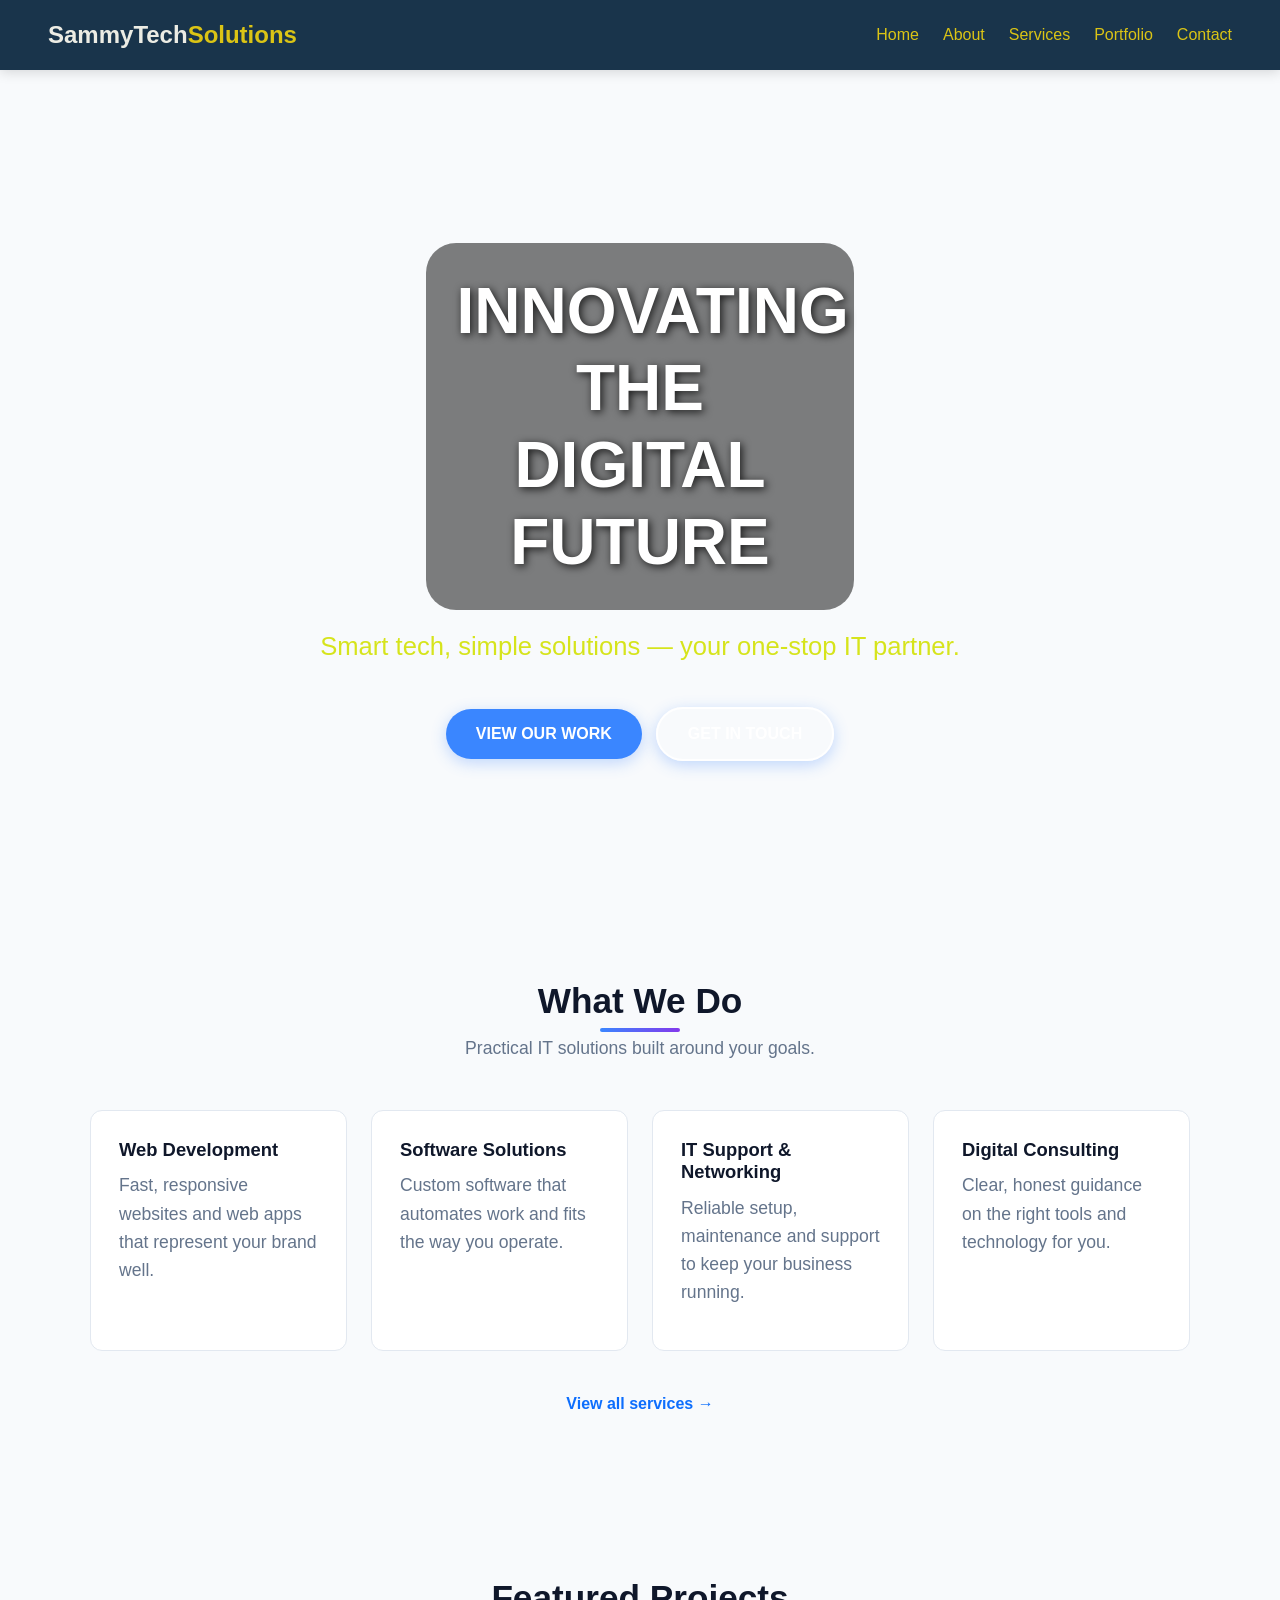
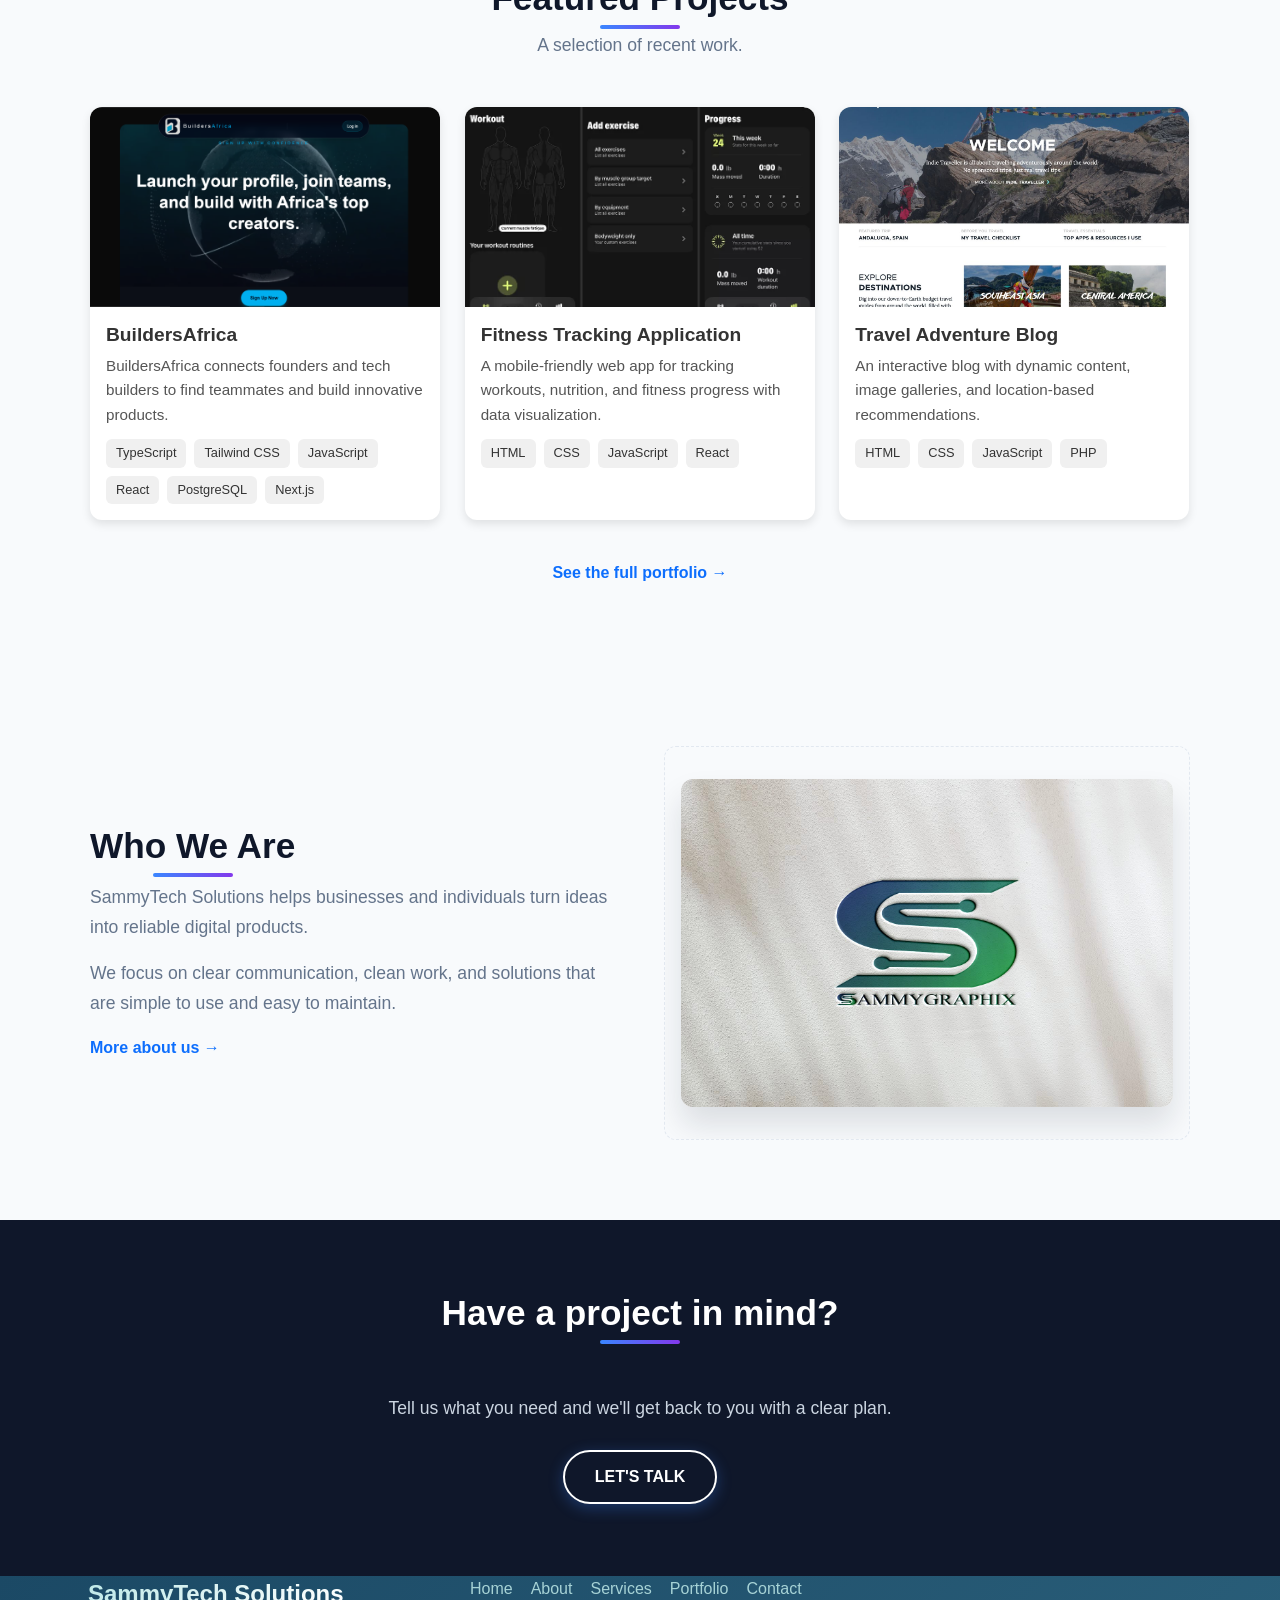
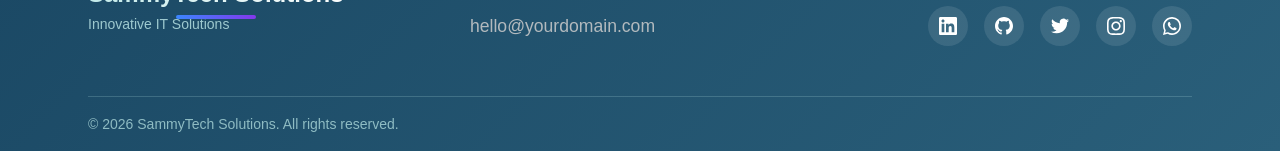
==== commit 02c765e5: "update website sections" ====
--- a/index.html
+++ b/index.html
@@ -3,181 +3,409 @@
 <head>
   <meta charset="UTF-8">
   <meta name="viewport" content="width=device-width, initial-scale=1.0">
-  <title>SammyTech Solutions</title>
+  <title>SammyTech Solutions | Web, Software &amp; IT Solutions</title>
+  <meta name="description" content="SammyTech Solutions: smart tech, simple solutions. Your one-stop IT partner for web, software and IT support.">
+  <meta name="theme-color" content="#0f172a">
+
+  <!-- Social sharing -->
+  <meta property="og:type" content="website">
+  <meta property="og:title" content="SammyTech Solutions | Innovative IT Solutions">
+  <meta property="og:description" content="Smart tech, simple solutions. Your one-stop IT partner.">
+  <!-- Add once you have your domain and image:
+  <meta property="og:url" content="https://yourdomain.com/">
+  <meta property="og:image" content="https://yourdomain.com/images/og-image.jpg">
+  -->
+
+  <link rel="icon" href="images/favicon.png">
   <link rel="stylesheet" href="css/style.css">
+
+  <style>
+    /* ===== SammyTech: home page additions ===== */
+    :root {
+      --st-accent: #0d6efd;
+      --st-dark: #0f172a;
+      --st-muted: #64748b;
+      --st-surface: #f8fafc;
+      --st-border: #e2e8f0;
+    }
+
+    /* Accessibility */
+    .skip-link { position: absolute; left: -999px; top: 0; background: #000; color: #fff; padding: 10px 16px; z-index: 1000; }
+    .skip-link:focus { left: 0; }
+    :focus-visible { outline: 3px solid var(--st-accent); outline-offset: 3px; }
+
+    /* Button resets (zero specificity so your existing rules still win) */
+    :where(button.menu-toggle) { background: none; border: 0; padding: 0; color: inherit; font: inherit; cursor: pointer; }
+    :where(button.dot) { border: 0; padding: 0; cursor: pointer; }
+
+    /* Hero */
+    .home-hero { position: relative; }
+    .home-hero-content { position: relative; z-index: 2; }
+    .home-hero-content h1 { max-width: 12ch; }
+    .home-hero .dots { position: absolute; bottom: 24px; left: 50%; transform: translateX(-50%); display: flex; gap: 10px; z-index: 3; }
+    .hero-actions { display: flex; flex-wrap: wrap; gap: 14px; margin-top: 8px; }
+    .btn.btn-outline { background: transparent; color: #fff; border: 2px solid #fff; }
+    .btn.btn-outline:hover { background: #fff; color: var(--st-dark); }
+
+    /* Sections */
+    .st-section { padding: 80px 20px; }
+    .st-section--alt { background: var(--st-surface); }
+    .st-container { max-width: 1100px; margin: 0 auto; }
+    .st-heading { text-align: center; margin-bottom: 48px; }
+    .st-heading h2 { font-size: clamp(1.6rem, 3vw, 2.2rem); color: var(--st-dark); margin-bottom: 12px; }
+    .st-heading p { color: var(--st-muted); max-width: 600px; margin: 0 auto; }
+    .st-center { text-align: center; margin-top: 40px; }
+
+    .st-grid { display: grid; grid-template-columns: repeat(auto-fit, minmax(240px, 1fr)); gap: 24px; }
+    .st-card { background: #fff; border: 1px solid var(--st-border); border-radius: 12px; padding: 28px; transition: transform .2s ease, box-shadow .2s ease; }
+    .st-card:hover { transform: translateY(-4px); box-shadow: 0 12px 28px rgba(15, 23, 42, .08); }
+    .st-card h3 { margin-bottom: 10px; color: var(--st-dark); font-size: 1.15rem; }
+    .st-card p { color: var(--st-muted); line-height: 1.6; }
+    .st-card-link { display: inline-block; color: var(--st-accent); font-weight: 600; text-decoration: none; }
+    .st-card-link:hover { text-decoration: underline; }
+
+    /* Projects */
+    .st-project { padding: 0; overflow: hidden; }
+    .st-project-img { aspect-ratio: 16 / 10; background: linear-gradient(135deg, #1e293b, #334155); display: flex; align-items: center; justify-content: center; color: #94a3b8; font-size: .9rem; }
+    .st-project-img img { width: 100%; height: 100%; object-fit: cover; display: block; }
+    .st-project-body { padding: 22px 24px 26px; }
+    .st-tags { display: flex; flex-wrap: wrap; gap: 8px; margin-top: 14px; list-style: none; padding: 0; }
+    .st-tags li { font-size: .75rem; background: #eef2ff; color: #3730a3; padding: 4px 10px; border-radius: 999px; }
+
+    /* About */
+    .st-about { display: grid; grid-template-columns: 1fr 1fr; gap: 48px; align-items: center; }
+    .st-about h2 { font-size: clamp(1.6rem, 3vw, 2.2rem); color: var(--st-dark); margin-bottom: 16px; }
+    .st-about p { color: var(--st-muted); line-height: 1.7; margin-bottom: 16px; }
+    .st-about-media { aspect-ratio: 4 / 3; border-radius: 12px; background: var(--st-surface); border: 1px dashed var(--st-border); display: flex; align-items: center; justify-content: center; color: var(--st-muted); }
+    @media (max-width: 768px) { .st-about { grid-template-columns: 1fr; gap: 28px; } }
+
+    /* CTA */
+    .st-cta { background: var(--st-dark); color: #fff; text-align: center; padding: 72px 20px; }
+    .st-cta h2 { font-size: clamp(1.6rem, 3vw, 2.2rem); color: #fff; }
+    .st-cta p { color: #cbd5e1; max-width: 560px; margin: 12px auto 28px; }
+
+    /* Footer extras */
+    .footer-nav { display: flex; flex-wrap: wrap; gap: 18px; }
+    .footer-nav a, .footer-contact a { color: inherit; text-decoration: none; opacity: .85; }
+    .footer-nav a:hover, .footer-contact a:hover { opacity: 1; text-decoration: underline; }
+    .footer-contact { margin-top: 10px; }
+
+    @media (prefers-reduced-motion: reduce) {
+      .slide, .st-card { transition: none; }
+      .st-card:hover { transform: none; }
+    }
+  </style>
 </head>
 <body>
-<!-- Navigation -->
-<header>
-  <nav class="navbar">
-    <div class="logo">SammyTech<span>Solutions</span></div>
-
-    <!-- Hamburger Icon -->
-    <div class="menu-toggle" id="menu-toggle">☰</div>
-
-    <ul class="nav-links" id="nav-links">
-      <li><a href="index.html">Home</a></li>
-      <li><a href="about.html">About</a></li>
-      <li><a href="services.html">Services</a></li>
-      <li><a href="contact us.html">Contact</a></li>
-    </ul>
-  </nav>
-</header>
-
-
-<!-- Hero Section with Slideshow -->
-<section class="home-hero">
-  <div class="slideshow">
-    <div class="slide slide1"></div>
-    <div class="slide slide2"></div>
-    <div class="slide slide3"></div>
-  </div>
-
-  <div class="home-hero-content">
-    <h1>Innovating <br> the Digital<br> Future</h1>
-    <p>Smart Tech, Simple Solutions; <br> Your One Stop IT Partner</p>
-    <a href="portfolio.html" class="btn">View Portfolio..</a>
-  </div>
-</section>
-
-
-  <!-- Dots (Indicators) -->
-  <div class="dots">
-    <span class="dot active"></span>
-    <span class="dot"></span>
-  </div>
-</section>
-
-
-  <!-- ✅ Link JS file -->
-  <script src="js/script.js"></script>
+
+  <a class="skip-link" href="#main">Skip to content</a>
+
+  <!-- Navigation -->
+  <header>
+    <nav class="navbar" aria-label="Main">
+      <div class="logo">SammyTech<span>Solutions</span></div>
+
+      <button class="menu-toggle" id="menu-toggle" type="button"
+              aria-label="Toggle menu" aria-expanded="false" aria-controls="nav-links">☰</button>
+
+      <ul class="nav-links" id="nav-links">
+        <li><a href="index.html" aria-current="page">Home</a></li>
+        <li><a href="about.html">About</a></li>
+        <li><a href="services.html">Services</a></li>
+        <li><a href="portfolio.html">Portfolio</a></li>
+        <li><a href="contact.html">Contact</a></li>
+      </ul>
+    </nav>
+  </header>
+
+  <main id="main">
+
+    <!-- Hero -->
+    <section class="home-hero" aria-label="Introduction">
+      <div class="slideshow" aria-hidden="true">
+        <div class="slide slide1 active"></div>
+        <div class="slide slide2"></div>
+        <div class="slide slide3"></div>
+      </div>
+
+      <div class="home-hero-content">
+        <h1>Innovating the Digital Future</h1>
+        <p>Smart tech, simple solutions — your one-stop IT partner.</p>
+        <div class="hero-actions">
+          <a href="portfolio.html" class="btn">View Our Work</a>
+          <a href="contact.html" class="btn btn-outline">Get in Touch</a>
+        </div>
+      </div>
+
+      <div class="dots" role="group" aria-label="Choose slide">
+        <button class="dot active" type="button" aria-label="Show slide 1"></button>
+        <button class="dot" type="button" aria-label="Show slide 2"></button>
+        <button class="dot" type="button" aria-label="Show slide 3"></button>
+      </div>
+    </section>
+
+    <!-- Services overview (edit to match services.html) -->
+    <section class="st-section" aria-labelledby="services-title">
+      <div class="st-container">
+        <div class="st-heading">
+          <h2 id="services-title">What We Do</h2>
+          <p>Practical IT solutions built around your goals.</p>
+        </div>
+        <div class="st-grid">
+          <article class="st-card">
+            <h3>Web Development</h3>
+            <p>Fast, responsive websites and web apps that represent your brand well.</p>
+          </article>
+          <article class="st-card">
+            <h3>Software Solutions</h3>
+            <p>Custom software that automates work and fits the way you operate.</p>
+          </article>
+          <article class="st-card">
+            <h3>IT Support &amp; Networking</h3>
+            <p>Reliable setup, maintenance and support to keep your business running.</p>
+          </article>
+          <article class="st-card">
+            <h3>Digital Consulting</h3>
+            <p>Clear, honest guidance on the right tools and technology for you.</p>
+          </article>
+        </div>
+        <div class="st-center">
+          <a href="services.html" class="st-card-link">View all services →</a>
+        </div>
+      </div>
+    </section>
+
+    <!-- Featured projects (replace placeholder boxes with real screenshots) -->
+    <section class="st-section st-section--alt" aria-labelledby="projects-title">
+      <div class="st-container">
+        <div class="st-heading">
+          <h2 id="projects-title">Featured Projects</h2>
+          <p>A selection of recent work.</p>
+        </div>
+        <div class="st-grid">
+          <div class="project-card">
+                   <img src="images/day 2.png" alt="Tech Startup Logo" class="gallery-img">
+                    <div class="project-content">
+                        <h3>BuildersAfrica</h3>
+                        <p>BuildersAfrica connects founders and tech builders to find teammates and build innovative products.</p>
+                        <div class="project-tech">
+                            <span class="tech-tag">TypeScript</span>
+                            <span class="tech-tag">Tailwind CSS</span>
+                            <span class="tech-tag">JavaScript</span>
+                            <span class="tech-tag">React</span>
+                            <span class="tech-tag">PostgreSQL</span> 
+                            <span class="tech-tag">Next.js</span>                       
+                        </div>
+                       
+                    </div>
+                </div>
+          <div class="project-card">
+                    <img src="images/fitnes 1.webp" alt="Tech Startup Logo" class="gallery-img">
+                    <div class="project-content">
+                        <h3>Fitness Tracking Application</h3>
+                        <p>A mobile-friendly web app for tracking workouts, nutrition, and fitness progress with data visualization.</p>
+                        <div class="project-tech">
+                            <span class="tech-tag">HTML</span>
+                            <span class="tech-tag">CSS</span>
+                            <span class="tech-tag">JavaScript</span>
+                            <span class="tech-tag">React</span>
+                        </div>
+                        
+                    </div>
+                </div>
+          <div class="project-card">
+                   <img src="images/blog 2.jpg" alt="Tech Startup Logo" class="gallery-img">
+                    <div class="project-content">
+                        <h3>Travel Adventure Blog</h3>
+                        <p>An interactive blog with dynamic content, image galleries, and location-based recommendations.</p>
+                        <div class="project-tech">
+                            <span class="tech-tag">HTML</span>
+                            <span class="tech-tag">CSS</span>
+                            <span class="tech-tag">JavaScript</span>
+                            <span class="tech-tag">PHP</span>
+                        </div>
+                       
+                    </div>
+                </div>
+        </div>
+        <div class="st-center">
+          <a href="portfolio.html" class="st-card-link">See the full portfolio →</a>
+        </div>
+      </div>
+    </section>
+
+    <!-- About blurb -->
+    <section class="st-section" aria-labelledby="about-title">
+      <div class="st-container st-about">
+        <div>
+          <h2 id="about-title">Who We Are</h2>
+          <p>SammyTech Solutions helps businesses and individuals turn ideas into reliable digital products.</p>
+          <p>We focus on clear communication, clean work, and solutions that are simple to use and easy to maintain.</p>
+          <a href="about.html" class="st-card-link">More about us →</a>
+        </div>
+        <div class="st-about-media">
+          <img src="images/sammygraphix.jpeg" alt="SammyGraphix logo" class="st-about-image">
+        </div>
+      </div>
+    </section>
+
+    <!-- Final call to action -->
+    <section class="st-cta" aria-labelledby="cta-title">
+      <h2 id="cta-title">Have a project in mind?</h2>
+      <p>Tell us what you need and we'll get back to you with a clear plan.</p>
+      <a href="contact.html" class="btn btn-outline">Let's Talk</a>
+    </section>
+
+  </main>
+
+  <!-- Footer -->
+  <footer class="portfolio-footer">
+    <div class="footer-container">
+      <div class="footer-content">
+
+        <!-- Brand -->
+        <div class="footer-brand">
+          <h2 class="brand-title">SammyTech Solutions</h2>
+          <p class="brand-subtitle">Innovative IT Solutions</p>
+        </div>
+
+        <!-- Quick links and contact -->
+        <div class="footer-info">
+          <nav class="footer-nav" aria-label="Footer">
+            <a href="index.html">Home</a>
+            <a href="about.html">About</a>
+            <a href="services.html">Services</a>
+            <a href="portfolio.html">Portfolio</a>
+            <a href="contact.html">Contact</a>
+          </nav>
+          <p class="footer-contact"><a href="mailto:hello@yourdomain.com">hello@yourdomain.com</a></p>
+        </div>
+
+        <!-- Social Media Icons -->
+        <div class="social-links">
+          <a href="https://www.linkedin.com/in/sam-david-876a6b316" target="_blank" rel="noopener noreferrer" class="social-icon" aria-label="LinkedIn">
+            <svg class="icon" viewBox="0 0 24 24" aria-hidden="true">
+              <path d="M20.447 20.452h-3.554v-5.569c0-1.328-.027-3.037-1.852-3.037-1.853 0-2.136 1.445-2.136 2.939v5.667H9.351V9h3.414v1.561h.046c.477-.9 1.637-1.85 3.37-1.85 3.601 0 4.267 2.37 4.267 5.455v6.286zM5.337 7.433c-1.144 0-2.063-.926-2.063-2.065 0-1.138.92-2.063 2.063-2.063 1.14 0 2.064.925 2.064 2.063 0 1.139-.925 2.065-2.064 2.065zm1.782 13.019H3.555V9h3.564v11.452zM22.225 0H1.771C.792 0 0 .774 0 1.729v20.542C0 23.227.792 24 1.771 24h20.451C23.2 24 24 23.227 24 22.271V1.729C24 .774 23.2 0 22.222 0h.003z"/>
+            </svg>
+          </a>
+          <a href="https://github.com/samd-sys" target="_blank" rel="noopener noreferrer" class="social-icon" aria-label="GitHub">
+            <svg class="icon" viewBox="0 0 24 24" aria-hidden="true">
+              <path d="M12 0c-6.626 0-12 5.373-12 12 0 5.302 3.438 9.8 8.207 11.387.599.111.793-.261.793-.577v-2.234c-3.338.726-4.033-1.416-4.033-1.416-.546-1.387-1.333-1.756-1.333-1.756-1.089-.745.083-.729.083-.729 1.205.084 1.839 1.237 1.839 1.237 1.07 1.834 2.807 1.304 3.492.997.107-.775.418-1.305.762-1.604-2.665-.305-5.467-1.334-5.467-5.931 0-1.311.469-2.381 1.236-3.221-.124-.303-.535-1.524.117-3.176 0 0 1.008-.322 3.301 1.23.957-.266 1.983-.399 3.003-.404 1.02.005 2.047.138 3.006.404 2.291-1.552 3.297-1.23 3.297-1.23.653 1.653.242 2.874.118 3.176.77.84 1.235 1.911 1.235 3.221 0 4.609-2.807 5.624-5.479 5.921.43.372.823 1.102.823 2.222v3.293c0 .319.192.694.801.576 4.765-1.589 8.199-6.086 8.199-11.386 0-6.627-5.373-12-12-12z"/>
+            </svg>
+          </a>
+          <a href="https://x.com/Samd_254" target="_blank" rel="noopener noreferrer" class="social-icon" aria-label="X (Twitter)">
+            <svg class="icon" viewBox="0 0 24 24" aria-hidden="true">
+              <path d="M23.953 4.57a10 10 0 01-2.825.775 4.958 4.958 0 002.163-2.723c-.951.555-2.005.959-3.127 1.184a4.92 4.92 0 00-8.384 4.482C7.69 8.095 4.067 6.13 1.64 3.162a4.822 4.822 0 00-.666 2.475c0 1.71.87 3.213 2.188 4.096a4.904 4.904 0 01-2.228-.616v.06a4.923 4.923 0 003.946 4.827 4.996 4.996 0 01-2.212.085 4.936 4.936 0 004.604 3.417 9.867 9.867 0 01-6.102 2.105c-.39 0-.779-.023-1.17-.067a13.995 13.995 0 007.557 2.209c9.053 0 13.998-7.496 13.998-13.985 0-.21 0-.42-.015-.63A9.935 9.935 0 0024 4.59z"/>
+            </svg>
+          </a>
+          <a href="https://www.instagram.com/its.sam_dave" target="_blank" rel="noopener noreferrer" class="social-icon" aria-label="Instagram">
+            <svg class="icon" viewBox="0 0 24 24" aria-hidden="true">
+              <path d="M12 2.163c3.204 0 3.584.012 4.85.07 3.252.148 4.771 1.691 4.919 4.919.058 1.265.069 1.645.069 4.849 0 3.205-.012 3.584-.069 4.849-.149 3.225-1.664 4.771-4.919 4.919-1.266.058-1.644.07-4.85.07-3.204 0-3.584-.012-4.849-.07-3.26-.149-4.771-1.699-4.919-4.92-.058-1.265-.07-1.644-.07-4.849 0-3.204.013-3.583.07-4.849.149-3.227 1.664-4.771 4.919-4.919 1.266-.057 1.645-.069 4.849-.069zm0-2.163c-3.259 0-3.667.014-4.947.072-4.358.2-6.78 2.618-6.98 6.98-.059 1.281-.073 1.689-.073 4.948 0 3.259.014 3.668.072 4.948.2 4.358 2.618 6.78 6.98 6.98 1.281.058 1.689.072 4.948.072 3.259 0 3.668-.014 4.948-.072 4.354-.2 6.782-2.618 6.979-6.98.059-1.28.073-1.689.073-4.948 0-3.259-.014-3.667-.072-4.947-.196-4.354-2.617-6.78-6.979-6.98-1.281-.059-1.69-.073-4.949-.073zm0 5.838c-3.403 0-6.162 2.759-6.162 6.162s2.759 6.163 6.162 6.163 6.162-2.759 6.162-6.163c0-3.403-2.759-6.162-6.162-6.162zm0 10.162c-2.209 0-4-1.79-4-4 0-2.209 1.791-4 4-4s4 1.791 4 4c0 2.21-1.791 4-4 4zm6.406-11.845c-.796 0-1.441.645-1.441 1.44s.645 1.44 1.441 1.44c.795 0 1.439-.645 1.439-1.44s-.644-1.44-1.439-1.44z"/>
+            </svg>
+          </a>
+          <a href="https://wa.me/254114451922" target="_blank" rel="noopener noreferrer" class="social-icon" aria-label="WhatsApp">
+            <svg class="icon" viewBox="0 0 24 24" aria-hidden="true">
+              <path d="M20.52 3.48A11.82 11.82 0 0012 0C5.37 0 0 5.37 0 12c0 2.12.55 4.19 1.59 6.01L0 24l6.19-1.62A11.94 11.94 0 0012 24c6.63 0 12-5.37 12-12 0-3.18-1.24-6.17-3.48-8.52zM12 21.82c-1.84 0-3.63-.49-5.19-1.43l-.37-.22-3.67.96.98-3.58-.24-.38A9.82 9.82 0 012.18 12C2.18 6.48 6.48 2.18 12 2.18c2.62 0 5.08 1.02 6.93 2.87A9.75 9.75 0 0121.82 12c0 5.52-4.3 9.82-9.82 9.82zm5.36-7.36c-.29-.14-1.7-.84-1.96-.94-.26-.1-.45-.14-.63.15-.19.29-.73.94-.89 1.13-.16.19-.33.21-.62.07-.29-.14-1.21-.45-2.3-1.45-.85-.76-1.42-1.7-1.59-1.99-.16-.29-.02-.45.12-.59.12-.12.29-.33.43-.5.14-.17.19-.29.29-.48.1-.19.05-.36-.02-.5-.07-.14-.63-1.52-.86-2.09-.22-.53-.45-.46-.62-.47h-.53c-.19 0-.5.07-.76.36-.26.29-1 1-1 2.43s1.03 2.82 1.18 3.01c.15.19 2.03 3.1 4.91 4.35.69.3 1.22.48 1.63.61.68.22 1.3.19 1.79.12.55-.08 1.7-.69 1.94-1.35.24-.66.24-1.23.17-1.35-.07-.12-.26-.19-.55-.33z"/>
+            </svg>
+          </a>
+        </div>
+      </div>
+
+      <!-- Bottom Section -->
+      <div class="footer-bottom">
+        <p>&copy; <span id="year">2026</span> SammyTech Solutions. All rights reserved.</p>
+      </div>
+    </div>
+  </footer>
+
   <script>
-const slides = document.querySelectorAll('.slide');
-const dots = document.querySelectorAll('.dot');
-const slider = document.querySelector('.slider');
-const nextButton = document.querySelector('.next');
-const prevButton = document.querySelector('.prev');
-let currentIndex = 0;
-
-function showSlide(index) {
-  if (!slides.length || !dots.length) return;
-
-  slides.forEach((slide, i) => {
-    slide.classList.remove('active');
-    dots[i].classList.remove('active');
-  });
-
-  slides[index].classList.add('active');
-  dots[index].classList.add('active');
-
-  if (slider) {
-    slider.style.transform = `translateX(-${index * 100}%)`;
-  }
-}
-
-if (nextButton) {
-  nextButton.addEventListener('click', () => {
-    currentIndex = (currentIndex + 1) % slides.length;
-    showSlide(currentIndex);
-  });
-}
-
-if (prevButton) {
-  prevButton.addEventListener('click', () => {
-    currentIndex = (currentIndex - 1 + slides.length) % slides.length;
-    showSlide(currentIndex);
-  });
-}
-
-dots.forEach((dot, i) => {
-  dot.addEventListener('click', () => {
-    currentIndex = i;
-    showSlide(i);
-  });
-});
-
-if (slides.length) {
-  setInterval(() => {
-    currentIndex = (currentIndex + 1) % slides.length;
-    showSlide(currentIndex);
-  }, 5000);
-}
-</script>
-
-<script>
-  const toggle = document.getElementById('menu-toggle');
-  const navLinks = document.getElementById('nav-links');
-
-  function toggleMenu() {
-    if (window.innerWidth > 768) return;
-    navLinks.classList.toggle('active');
-  }
-
-  toggle.addEventListener('click', (event) => {
-    event.stopPropagation();
-    toggleMenu();
-  });
-
-  document.addEventListener('click', (event) => {
-    const clickedInsideNav = navLinks.contains(event.target) || toggle.contains(event.target);
-
-    if (!clickedInsideNav && window.innerWidth <= 768 && navLinks.classList.contains('active')) {
-      navLinks.classList.remove('active');
-    }
-  });
-</script>
-  <!-- Portfolio Footer -->
-    <footer class="portfolio-footer">
-        <div class="footer-container">
-            <!-- Main Footer Content -->
-            <div class="footer-content">
-                <!-- Brand/Logo -->
-                <div class="footer-brand">
-                    <h2 class="brand-title">SammyTech Solutions</h2>
-                    <p class="brand-subtitle">Innovative IT Solutions</p>
-                </div>
-
-
-                <!-- Social Media Icons -->
-                <div class="social-links">
-                    <a href="https://www.linkedin.com/in/sam-david-876a6b316" target="_blank" rel="noopener noreferrer" class="social-icon" aria-label="LinkedIn">
-                        <svg class="icon" viewBox="0 0 24 24">
-                            <path d="M20.447 20.452h-3.554v-5.569c0-1.328-.027-3.037-1.852-3.037-1.853 0-2.136 1.445-2.136 2.939v5.667H9.351V9h3.414v1.561h.046c.477-.9 1.637-1.85 3.37-1.85 3.601 0 4.267 2.37 4.267 5.455v6.286zM5.337 7.433c-1.144 0-2.063-.926-2.063-2.065 0-1.138.92-2.063 2.063-2.063 1.14 0 2.064.925 2.064 2.063 0 1.139-.925 2.065-2.064 2.065zm1.782 13.019H3.555V9h3.564v11.452zM22.225 0H1.771C.792 0 0 .774 0 1.729v20.542C0 23.227.792 24 1.771 24h20.451C23.2 24 24 23.227 24 22.271V1.729C24 .774 23.2 0 22.222 0h.003z"/>
-                        </svg>
-                    </a>
-                    <a href="https://github.com/samd-sys" target="_blank" rel="noopener noreferrer" class="social-icon" aria-label="GitHub">
-                        <svg class="icon" viewBox="0 0 24 24">
-                            <path d="M12 0c-6.626 0-12 5.373-12 12 0 5.302 3.438 9.8 8.207 11.387.599.111.793-.261.793-.577v-2.234c-3.338.726-4.033-1.416-4.033-1.416-.546-1.387-1.333-1.756-1.333-1.756-1.089-.745.083-.729.083-.729 1.205.084 1.839 1.237 1.839 1.237 1.07 1.834 2.807 1.304 3.492.997.107-.775.418-1.305.762-1.604-2.665-.305-5.467-1.334-5.467-5.931 0-1.311.469-2.381 1.236-3.221-.124-.303-.535-1.524.117-3.176 0 0 1.008-.322 3.301 1.23.957-.266 1.983-.399 3.003-.404 1.02.005 2.047.138 3.006.404 2.291-1.552 3.297-1.23 3.297-1.23.653 1.653.242 2.874.118 3.176.77.84 1.235 1.911 1.235 3.221 0 4.609-2.807 5.624-5.479 5.921.43.372.823 1.102.823 2.222v3.293c0 .319.192.694.801.576 4.765-1.589 8.199-6.086 8.199-11.386 0-6.627-5.373-12-12-12z"/>
-                        </svg>
-                    </a>
-                    <a href="https://x.com/Samd_254" target="_blank" rel="noopener noreferrer" class="social-icon" aria-label="Twitter">
-                        <svg class="icon" viewBox="0 0 24 24">
-                            <path d="M23.953 4.57a10 10 0 01-2.825.775 4.958 4.958 0 002.163-2.723c-.951.555-2.005.959-3.127 1.184a4.92 4.92 0 00-8.384 4.482C7.69 8.095 4.067 6.13 1.64 3.162a4.822 4.822 0 00-.666 2.475c0 1.71.87 3.213 2.188 4.096a4.904 4.904 0 01-2.228-.616v.06a4.923 4.923 0 003.946 4.827 4.996 4.996 0 01-2.212.085 4.936 4.936 0 004.604 3.417 9.867 9.867 0 01-6.102 2.105c-.39 0-.779-.023-1.17-.067a13.995 13.995 0 007.557 2.209c9.053 0 13.998-7.496 13.998-13.985 0-.21 0-.42-.015-.63A9.935 9.935 0 0024 4.59z"/>
-                        </svg>
-                    </a>
-                    <a href="https://www.instagram.com/its.sam_dave?igsh=YTFzZWx4OG44Z2Vz" target="_blank" rel="noopener noreferrer" class="social-icon" aria-label="Instagram">
-                        <svg class="icon" viewBox="0 0 24 24">
-                            <path d="M12 2.163c3.204 0 3.584.012 4.85.07 3.252.148 4.771 1.691 4.919 4.919.058 1.265.069 1.645.069 4.849 0 3.205-.012 3.584-.069 4.849-.149 3.225-1.664 4.771-4.919 4.919-1.266.058-1.644.07-4.85.07-3.204 0-3.584-.012-4.849-.07-3.26-.149-4.771-1.699-4.919-4.92-.058-1.265-.07-1.644-.07-4.849 0-3.204.013-3.583.07-4.849.149-3.227 1.664-4.771 4.919-4.919 1.266-.057 1.645-.069 4.849-.069zm0-2.163c-3.259 0-3.667.014-4.947.072-4.358.2-6.78 2.618-6.98 6.98-.059 1.281-.073 1.689-.073 4.948 0 3.259.014 3.668.072 4.948.2 4.358 2.618 6.78 6.98 6.98 1.281.058 1.689.072 4.948.072 3.259 0 3.668-.014 4.948-.072 4.354-.2 6.782-2.618 6.979-6.98.059-1.28.073-1.689.073-4.948 0-3.259-.014-3.667-.072-4.947-.196-4.354-2.617-6.78-6.979-6.98-1.281-.059-1.69-.073-4.949-.073zm0 5.838c-3.403 0-6.162 2.759-6.162 6.162s2.759 6.163 6.162 6.163 6.162-2.759 6.162-6.163c0-3.403-2.759-6.162-6.162-6.162zm0 10.162c-2.209 0-4-1.79-4-4 0-2.209 1.791-4 4-4s4 1.791 4 4c0 2.21-1.791 4-4 4zm6.406-11.845c-.796 0-1.441.645-1.441 1.44s.645 1.44 1.441 1.44c.795 0 1.439-.645 1.439-1.44s-.644-1.44-1.439-1.44z"/>
-                        </svg>
-                    </a>
-                    <a href="https://wa.me/254114451922" target="_blank" rel="noopener noreferrer" class="social-icon" aria-label="WhatsApp">
-    <svg class="icon" viewBox="0 0 24 24">
-        <path d="M20.52 3.48A11.82 11.82 0 0012 0C5.37 0 0 5.37 0 12c0 2.12.55 4.19 1.59 6.01L0 24l6.19-1.62A11.94 11.94 0 0012 24c6.63 0 12-5.37 12-12 0-3.18-1.24-6.17-3.48-8.52zM12 21.82c-1.84 0-3.63-.49-5.19-1.43l-.37-.22-3.67.96.98-3.58-.24-.38A9.82 9.82 0 012.18 12C2.18 6.48 6.48 2.18 12 2.18c2.62 0 5.08 1.02 6.93 2.87A9.75 9.75 0 0121.82 12c0 5.52-4.3 9.82-9.82 9.82zm5.36-7.36c-.29-.14-1.7-.84-1.96-.94-.26-.1-.45-.14-.63.15-.19.29-.73.94-.89 1.13-.16.19-.33.21-.62.07-.29-.14-1.21-.45-2.3-1.45-.85-.76-1.42-1.7-1.59-1.99-.16-.29-.02-.45.12-.59.12-.12.29-.33.43-.5.14-.17.19-.29.29-.48.1-.19.05-.36-.02-.5-.07-.14-.63-1.52-.86-2.09-.22-.53-.45-.46-.62-.47h-.53c-.19 0-.5.07-.76.36-.26.29-1 1-1 2.43s1.03 2.82 1.18 3.01c.15.19 2.03 3.1 4.91 4.35.69.3 1.22.48 1.63.61.68.22 1.3.19 1.79.12.55-.08 1.7-.69 1.94-1.35.24-.66.24-1.23.17-1.35-.07-.12-.26-.19-.55-.33z"/>
-    </svg>
-</a>
-
-                </div>
-            </div>
-
-            <!-- Bottom Section -->
-            <div class="footer-bottom">
-                <p>&copy; 2026 SammyTech Solutions. All rights reserved.</p>
-                <div class="footer-links">
-                    <a href="#privacy">Privacy Policy</a>
-                    <a href="#terms">Terms of Service</a>
-                </div>
-            </div>
-        </div>
-    </footer>
+    (function () {
+      'use strict';
+
+      // ---------- Mobile menu ----------
+      var toggle = document.getElementById('menu-toggle');
+      var navLinks = document.getElementById('nav-links');
+
+      function setMenu(open) {
+        navLinks.classList.toggle('active', open);
+        toggle.setAttribute('aria-expanded', String(open));
+      }
+
+      if (toggle && navLinks) {
+        toggle.addEventListener('click', function (event) {
+          event.stopPropagation();
+          if (window.innerWidth > 768) return;
+          setMenu(!navLinks.classList.contains('active'));
+        });
+
+        document.addEventListener('click', function (event) {
+          var outside = !navLinks.contains(event.target) && !toggle.contains(event.target);
+          if (outside && window.innerWidth <= 768 && navLinks.classList.contains('active')) {
+            setMenu(false);
+          }
+        });
+
+        document.addEventListener('keydown', function (event) {
+          if (event.key === 'Escape') setMenu(false);
+        });
+      }
+
+      // ---------- Hero slideshow ----------
+      var slides = document.querySelectorAll('.slide');
+      var dots = document.querySelectorAll('.dot');
+      var hero = document.querySelector('.home-hero');
+      var reduceMotion = window.matchMedia('(prefers-reduced-motion: reduce)').matches;
+      var current = 0;
+      var timer = null;
+
+      function showSlide(index) {
+        slides.forEach(function (slide, i) {
+          slide.classList.toggle('active', i === index);
+        });
+        dots.forEach(function (dot, i) {
+          dot.classList.toggle('active', i === index);
+          dot.setAttribute('aria-current', i === index ? 'true' : 'false');
+        });
+        current = index;
+      }
+
+      function start() {
+        if (reduceMotion || slides.length < 2 || timer) return;
+        timer = setInterval(function () {
+          showSlide((current + 1) % slides.length);
+        }, 5000);
+      }
+
+      function stop() {
+        clearInterval(timer);
+        timer = null;
+      }
+
+      if (slides.length) {
+        showSlide(0);
+
+        dots.forEach(function (dot, i) {
+          dot.addEventListener('click', function () {
+            showSlide(i);
+            stop();
+            start();
+          });
+        });
+
+        if (hero) {
+          hero.addEventListener('mouseenter', stop);
+          hero.addEventListener('mouseleave', start);
+          hero.addEventListener('focusin', stop);
+          hero.addEventListener('focusout', start);
+        }
+
+        start();
+      }
+
+      // ---------- Footer year ----------
+      var year = document.getElementById('year');
+      if (year) year.textContent = new Date().getFullYear();
+    })();
+  </script>
 </body>
-</html>
+</html>
--- a/css/style.css
+++ b/css/style.css
@@ -24,8 +24,12 @@
   padding: 1rem 3rem;
   background: #19344b;
   color: #ecece4;
-  position: relative;
+  position: fixed;
+  top: 0;
+  left: 0;
+  width: 100%;
   z-index: 1000;
+  box-shadow: 0 2px 12px rgba(0, 0, 0, 0.15);
 }
 
 .navbar .logo {
@@ -86,7 +90,7 @@
     top: 0;
     right: -250px; /* hidden by default */
     width: 15%;
-    height: 30%;
+    height: 40%;
     background: #081327;
     flex-direction: column;
     align-items: center;
@@ -166,14 +170,14 @@
 /* Text Styling */
 .hero-content {
   background: rgba(0, 0, 0, 0.5); /* black with 50% opacity */
-  padding: 30px 40px;
+  padding: 30px 30px;
   border-radius: 30px;
   display: inline-block; /* keeps background just around the text */
 }
 
 .home-hero-content h1 {
   background: rgba(0, 0, 0, 0.5); /* black with 50% opacity */
-  padding: 30px 40px;
+  padding: 30px 30px;
   border-radius: 30px;
   font-size: 4rem;
   font-weight: 800;
@@ -189,10 +193,28 @@
   color: #d6e41c;
 }
 
+.home-hero-content {
+  display: flex;
+  flex-direction: column;
+  align-items: center;
+  justify-content: center;
+  text-align: center;
+  margin-top: 6.5rem;
+}
+
+.hero-actions {
+  display: flex;
+  flex-wrap: wrap;
+  justify-content: center;
+  align-items: center;
+  gap: 1rem;
+  width: 100%;
+}
+
 /* Button Styling */
 .btn {
   background: #1B4965;
-  color: #1B4965;
+  color: #ffffff;
   padding: 0.8rem 2rem;
   font-size: 1rem;
   font-weight: bold;
@@ -200,12 +222,51 @@
   border-radius: 50px;
   text-decoration: none;
   transition: all 0.3s ease;
+  display: inline-flex;
+  align-items: center;
+  justify-content: center;
 }
 
 .btn:hover {
-  background: #1B4965;
-  color: #23b69d;
+  background: #23b69d;
+  color: #ffffff;
   box-shadow: 0 0 15px #087a78;
+}
+
+.btn-outline {
+  background: transparent;
+  border: 2px solid #ffffff;
+  color: #ffffff;
+}
+
+.btn-outline:hover {
+  background: #ffffff;
+  color: #1B4965;
+}
+
+.st-about-media {
+  position: relative;
+  min-height: 280px;
+  border-radius: 16px;
+  overflow: hidden;
+  background: #f5f7f8;
+  border: 1px solid rgba(27, 73, 101, 0.12);
+  display: flex;
+  align-items: center;
+  justify-content: center;
+  padding: 1rem;
+}
+
+.st-about-image {
+  display: block;
+  max-width: 100%;
+  max-height: 360px;
+  width: auto;
+  height: auto;
+  object-fit: contain;
+  border-radius: 12px;
+  box-shadow: 0 18px 30px rgba(15, 23, 42, 0.12);
+  background: #fff;
 }
 
 /* Responsive */
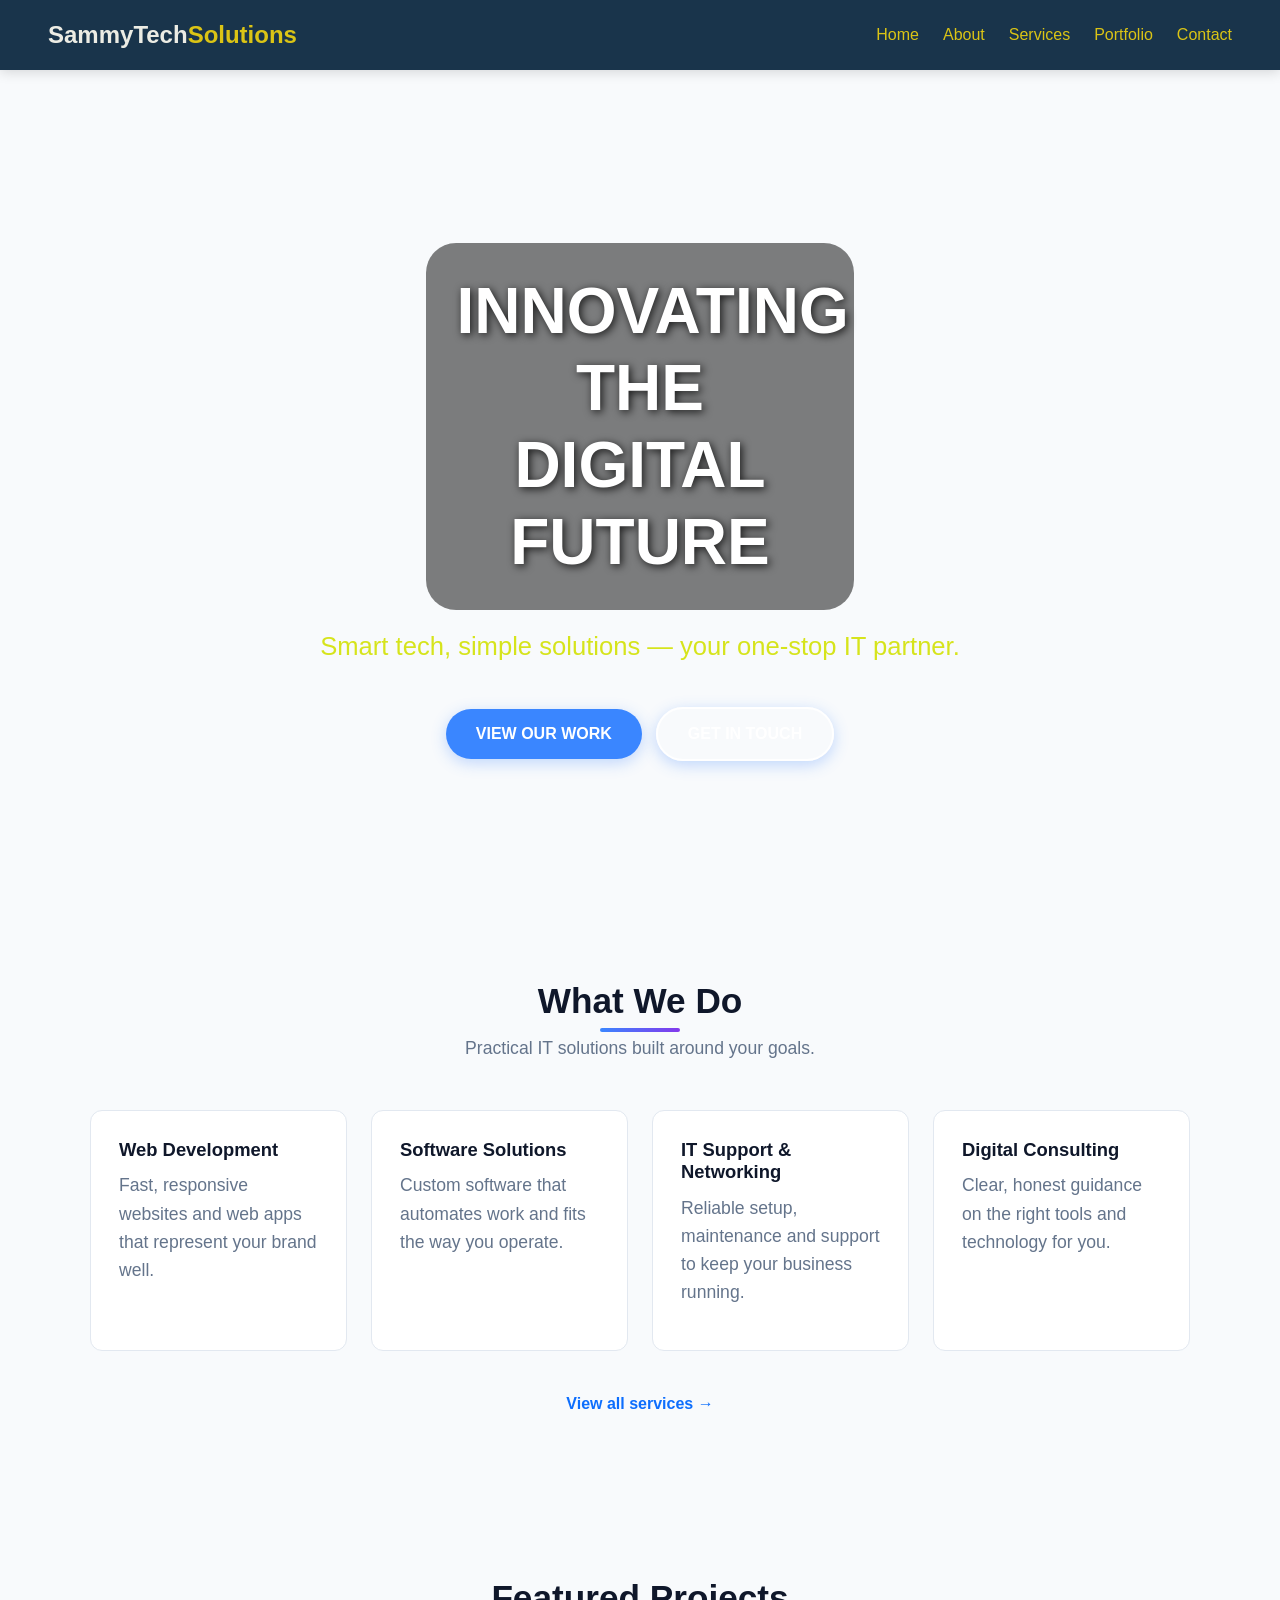
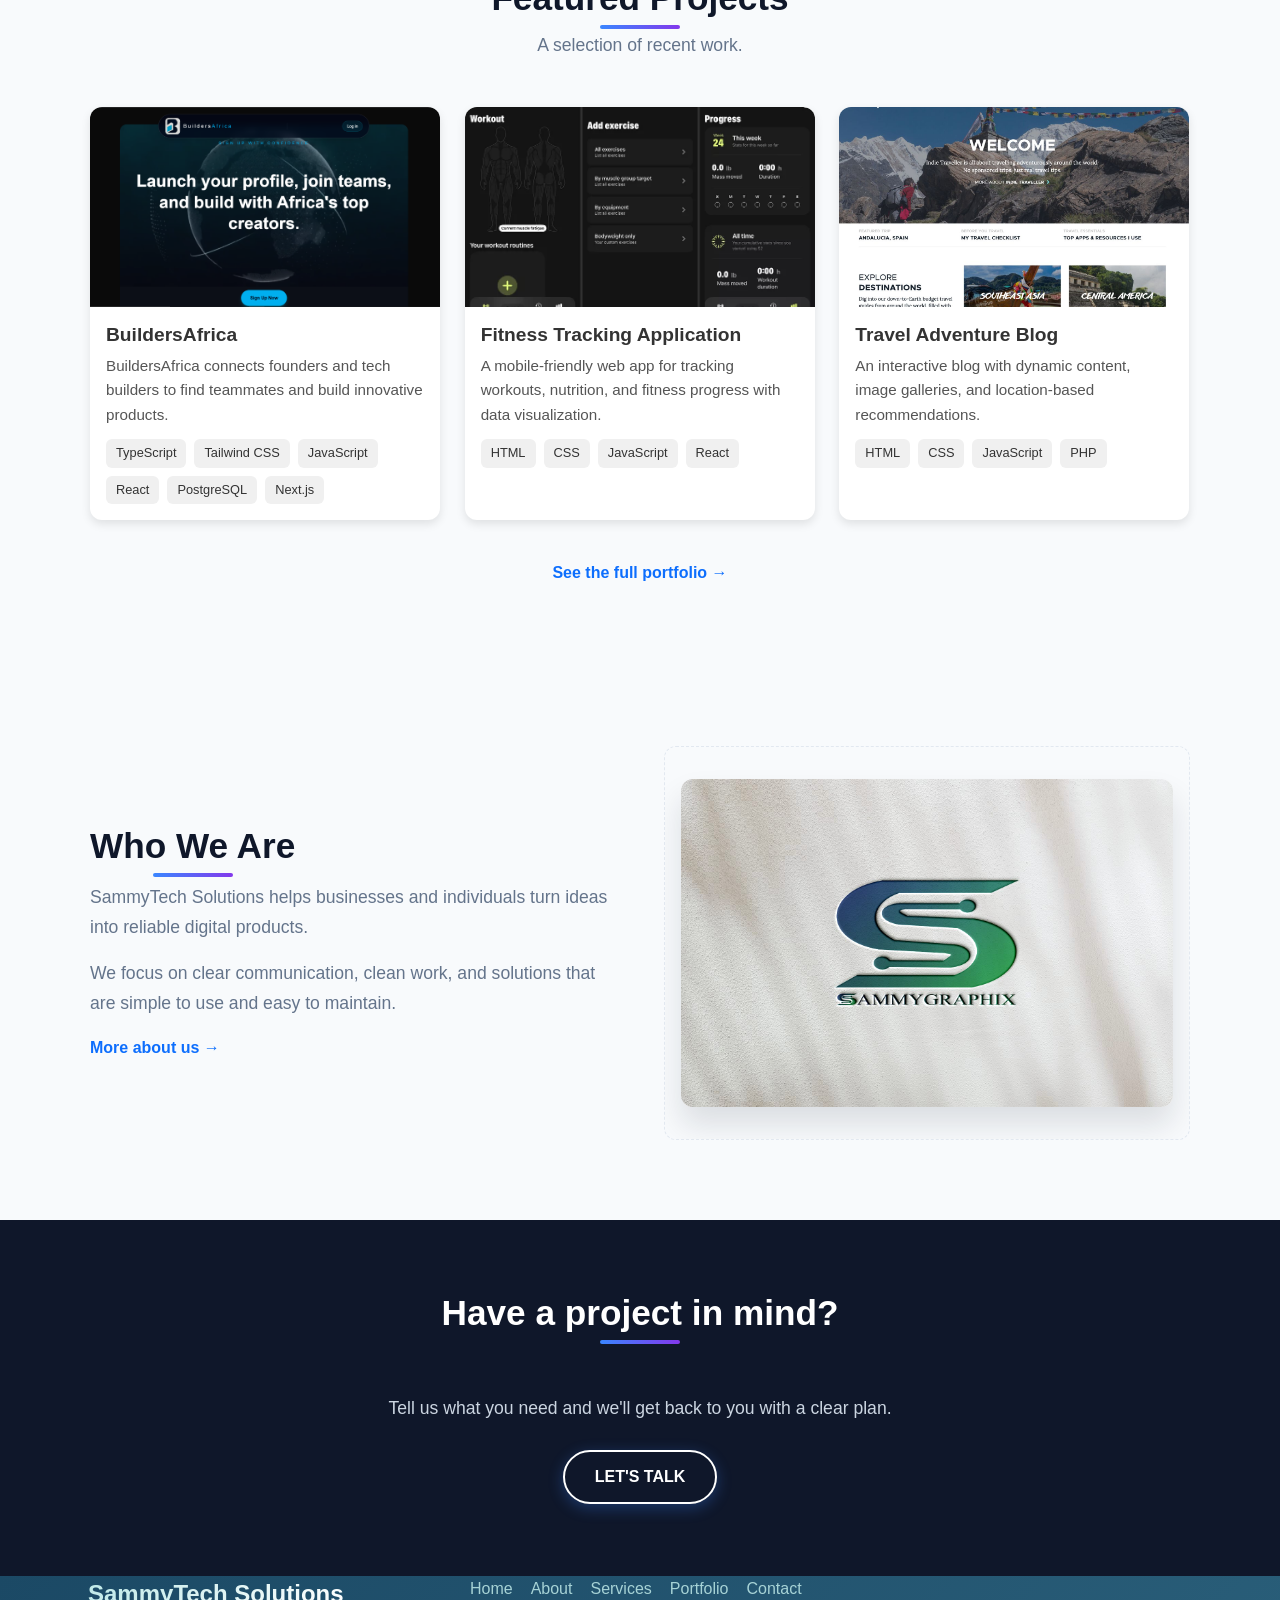
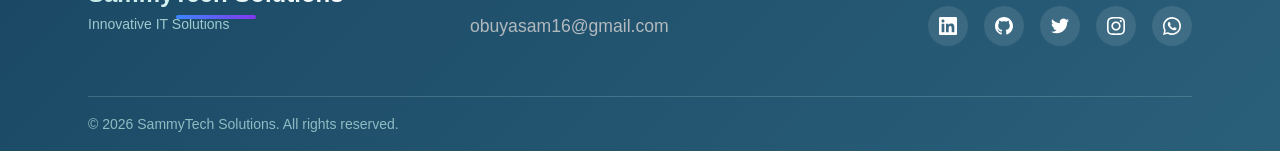
==== commit 6f3b0646: "update this section to include the email address" ====
--- a/index.html
+++ b/index.html
@@ -278,7 +278,7 @@
             <a href="portfolio.html">Portfolio</a>
             <a href="contact.html">Contact</a>
           </nav>
-          <p class="footer-contact"><a href="mailto:hello@yourdomain.com">hello@yourdomain.com</a></p>
+          <p class="footer-contact"><a href="mailto:obuyasam16@gmail.com">obuyasam16@gmail.com</a></p>
         </div>
 
         <!-- Social Media Icons -->
--- a/css/style.css
+++ b/css/style.css
@@ -90,7 +90,7 @@
     top: 0;
     right: -250px; /* hidden by default */
     width: 15%;
-    height: 40%;
+    height: 35%;
     background: #081327;
     flex-direction: column;
     align-items: center;
@@ -496,6 +496,7 @@
             grid-template-columns: 1fr;
             gap: 3rem;
             align-items: center;
+            padding-top: 2rem;
         }
 
         .story-text {
@@ -1190,7 +1191,7 @@
 /* ============================= */
 /* Contact Section */
 .contact-section {
-  padding: 60px 20px;
+  padding: 80px 20px;
   max-width: 1200px;
   margin: auto;
 }
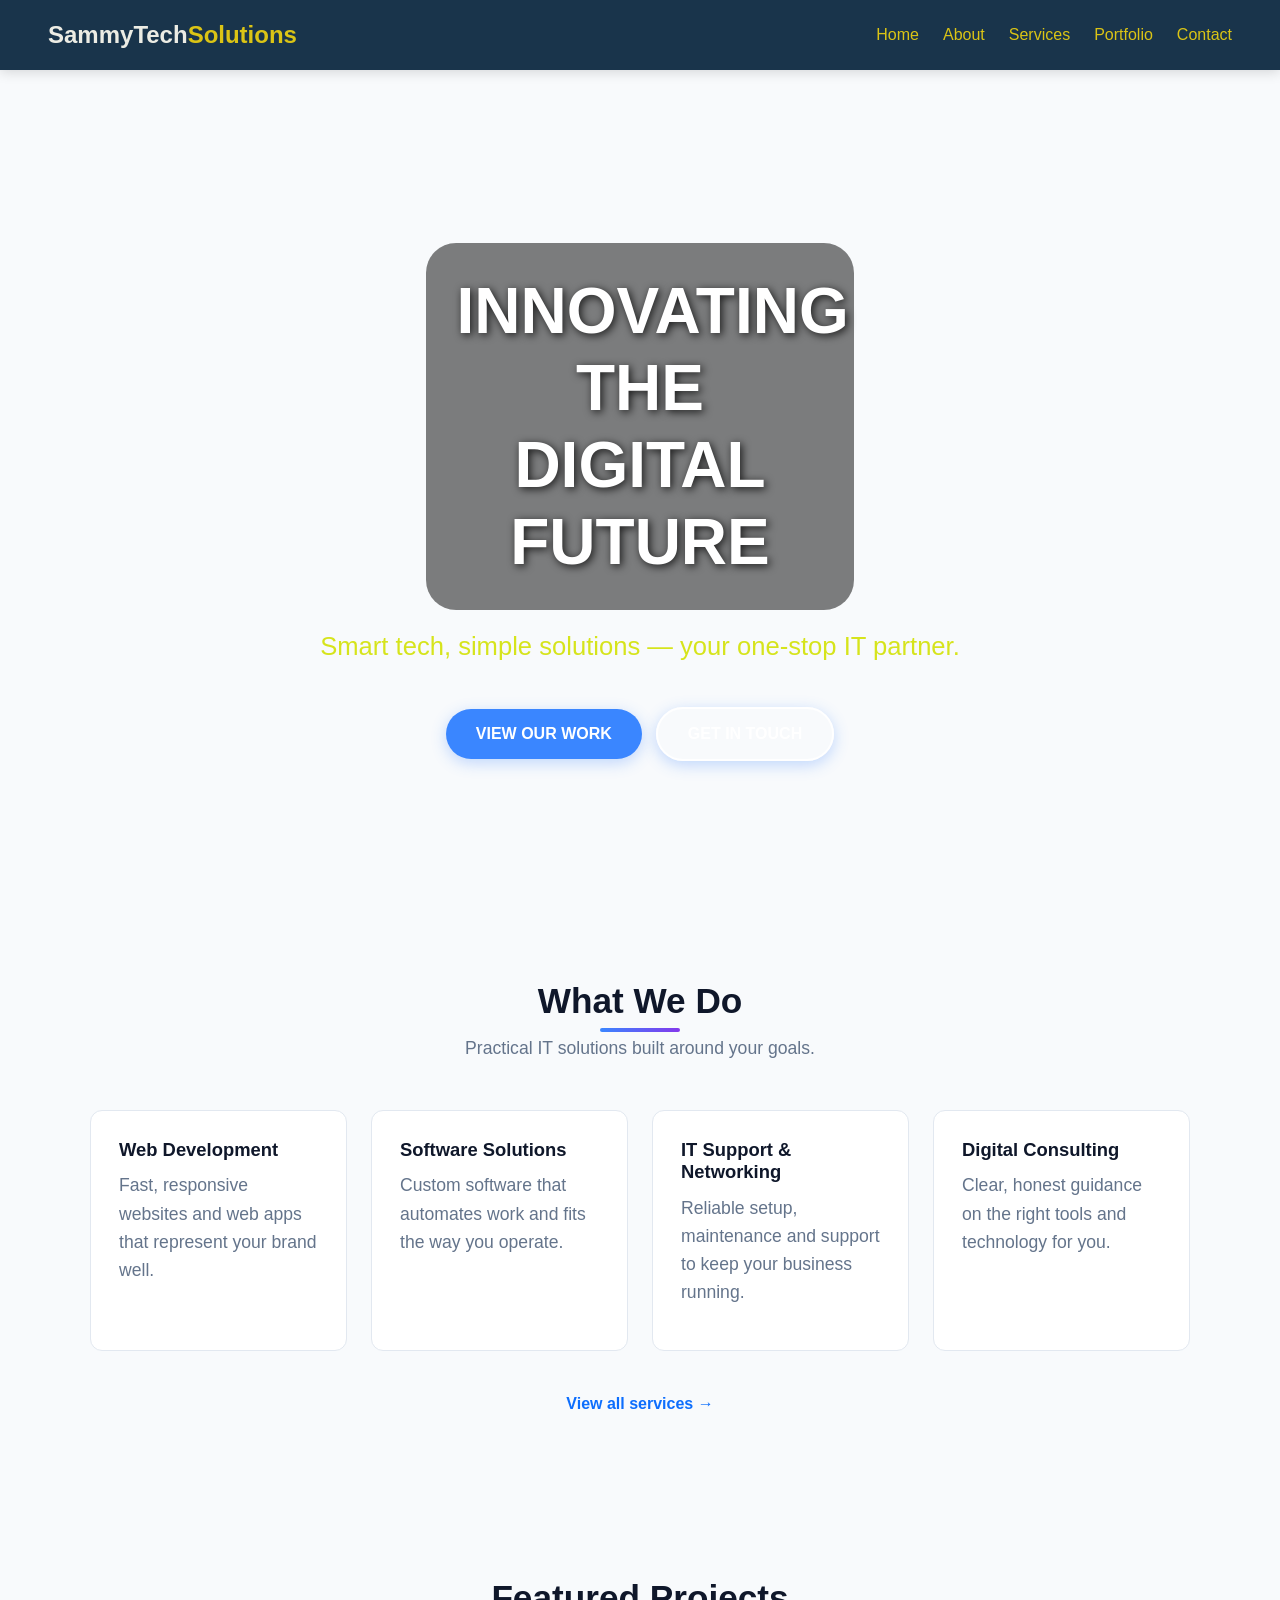
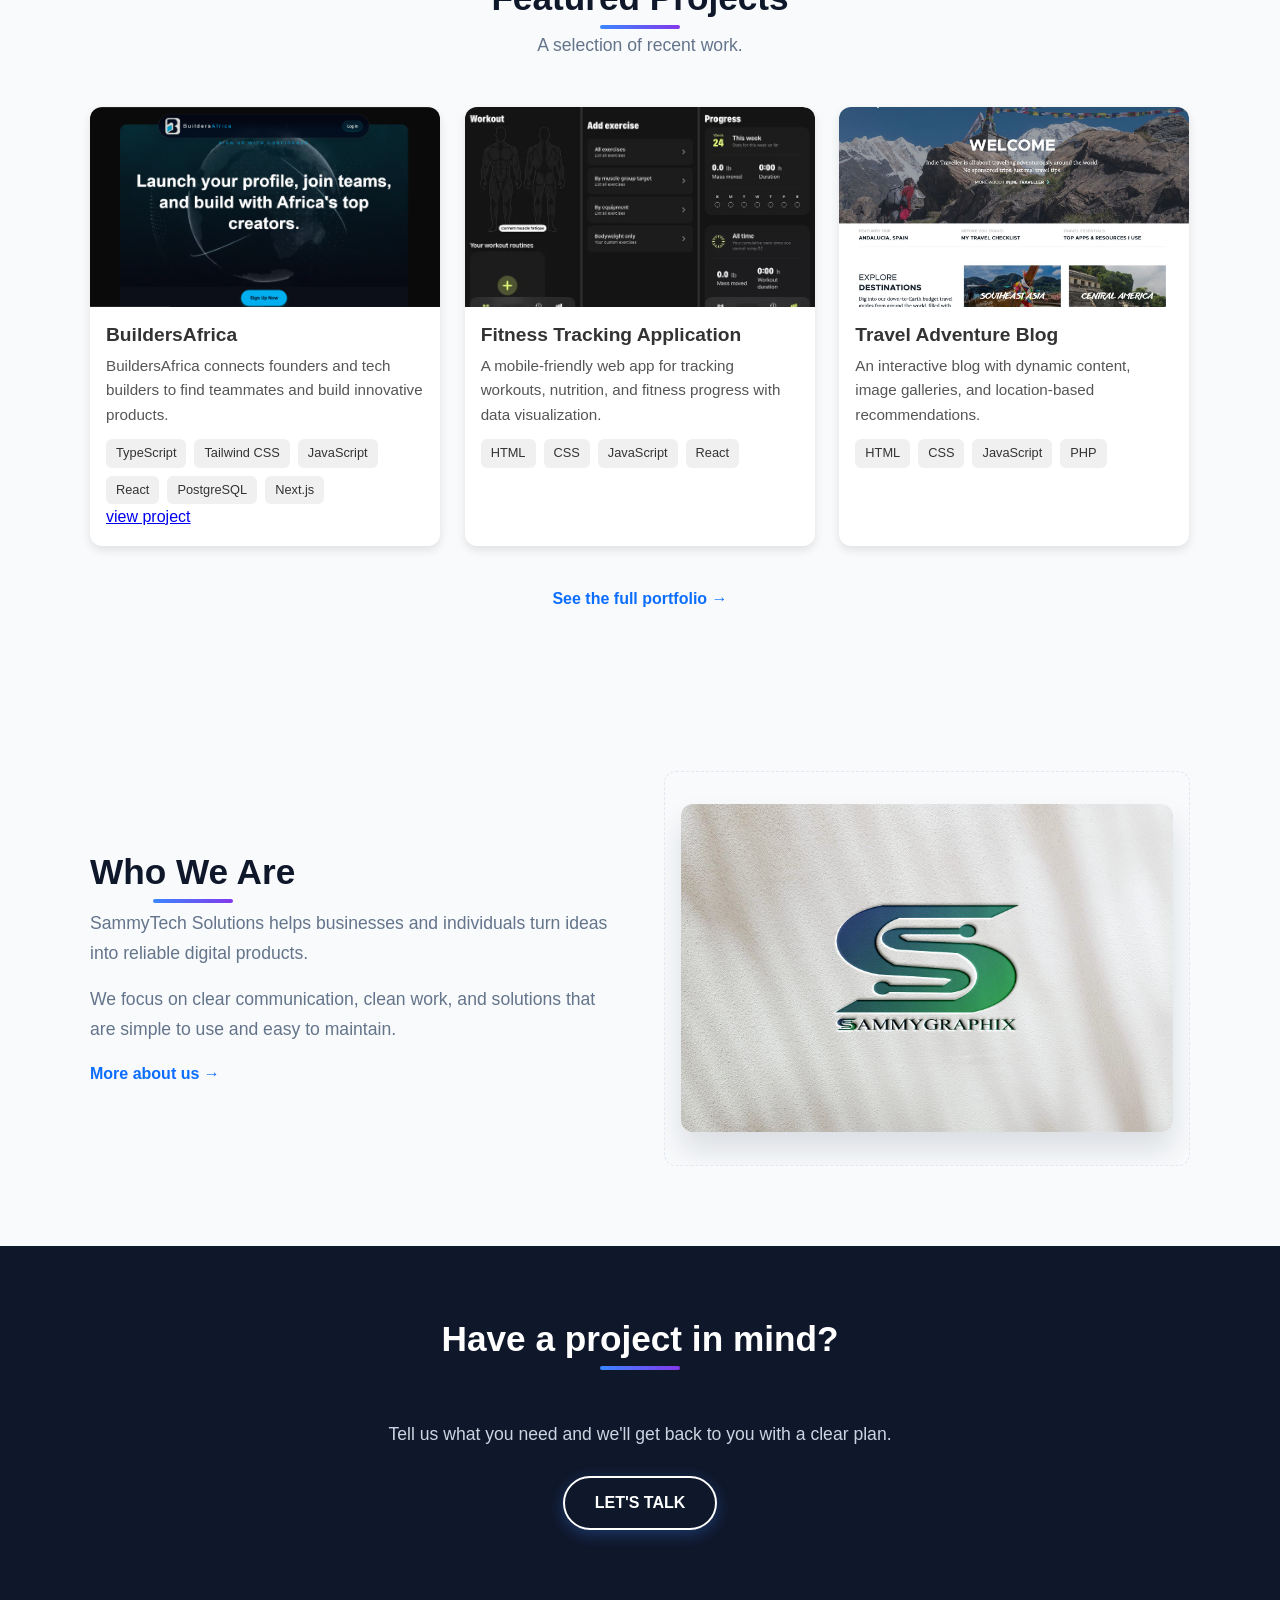
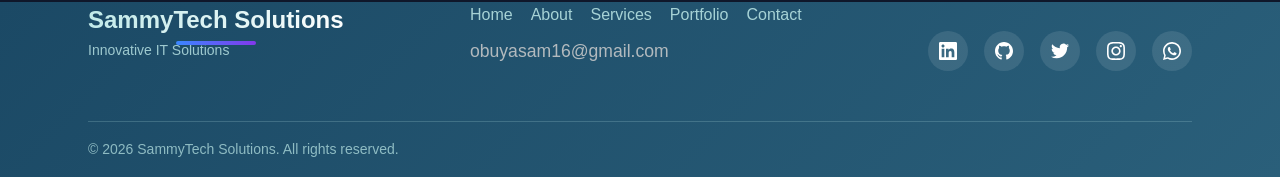
==== commit ec717e03: "update the changes" ====
--- a/index.html
+++ b/index.html
@@ -183,23 +183,40 @@
           <p>A selection of recent work.</p>
         </div>
         <div class="st-grid">
-          <div class="project-card">
-                   <img src="images/day 2.png" alt="Tech Startup Logo" class="gallery-img">
-                    <div class="project-content">
-                        <h3>BuildersAfrica</h3>
-                        <p>BuildersAfrica connects founders and tech builders to find teammates and build innovative products.</p>
-                        <div class="project-tech">
-                            <span class="tech-tag">TypeScript</span>
-                            <span class="tech-tag">Tailwind CSS</span>
-                            <span class="tech-tag">JavaScript</span>
-                            <span class="tech-tag">React</span>
-                            <span class="tech-tag">PostgreSQL</span> 
-                            <span class="tech-tag">Next.js</span>                       
-                        </div>
-                       
-                    </div>
-                </div>
-          <div class="project-card">
+<div class="project-card">
+    <img src="images/day 2.png" alt="BuildersAfrica Logo" class="gallery-img">
+
+    <div class="project-content">
+        <h3>BuildersAfrica</h3>
+
+        <p>
+            BuildersAfrica connects founders and tech builders to find
+            teammates and build innovative products.
+        </p>
+
+        <div class="project-tech">
+            <span class="tech-tag">TypeScript</span>
+            <span class="tech-tag">Tailwind CSS</span>
+            <span class="tech-tag">JavaScript</span>
+            <span class="tech-tag">React</span>
+            <span class="tech-tag">PostgreSQL</span>
+            <span class="tech-tag">Next.js</span>
+        </div>
+
+        <div class="project-links">
+            <a
+                href="https://buildersafrica.vercel.app"
+                target="_blank"
+                rel="noopener noreferrer"
+                class="live-project-btn"
+            >
+                <i class="fas fa-external-link-alt"></i>
+                view project
+            </a>
+        </div>
+    </div>
+</div>
+                   <div class="project-card">
                     <img src="images/fitnes 1.webp" alt="Tech Startup Logo" class="gallery-img">
                     <div class="project-content">
                         <h3>Fitness Tracking Application</h3>
